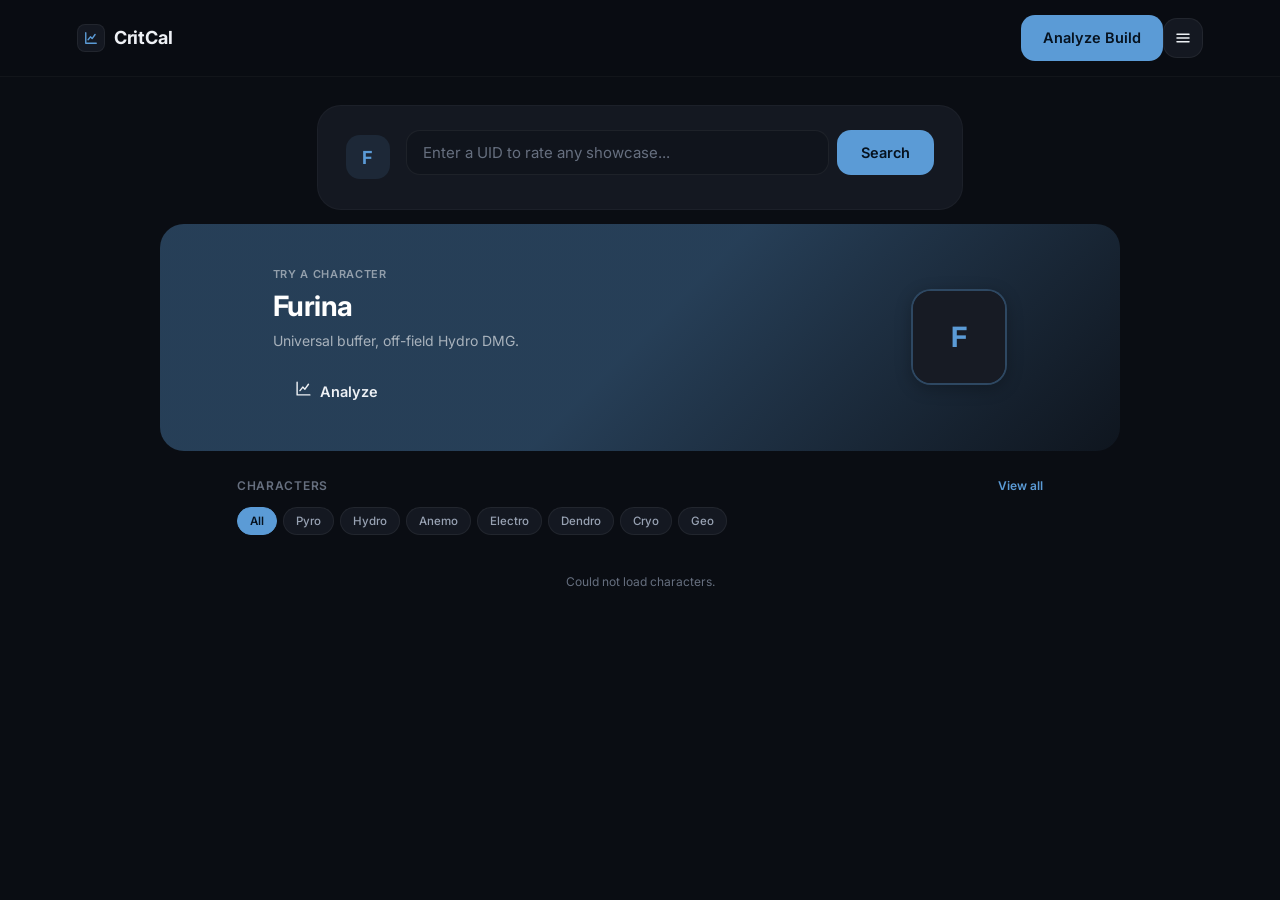
==== index.html @ 6d3a10fc "Fix portrait: direct img tag instead of portraitInnerHtml" ====
<!DOCTYPE html>
<html lang="en">

<head>

    <meta charset="UTF-8">
    <meta name="viewport" content="width=device-width, initial-scale=1.0">

    <title>CritCal — Genshin Impact Build Analysis</title>
    <meta name="description" content="Rate any Genshin Impact character build by UID or manual entry. Open-source and community-built.">
    <link rel="canonical" href="https://critcal.vercel.app/">

    <meta property="og:type" content="website">
    <meta property="og:url" content="https://critcal.vercel.app/">
    <meta property="og:title" content="CritCal — Genshin Impact Build Analysis">
    <meta property="og:description" content="Rate any Genshin Impact build by UID or manual entry.">
    <meta property="og:image" content="https://critcal.vercel.app/assets/social/og-image.png">
    <meta property="og:site_name" content="CritCal">

    <meta name="twitter:card" content="summary_large_image">
    <link rel="icon" type="image/png" href="assets/icons/favicon-32.png">
    <meta name="theme-color" content="#0A0D13">
    <link rel="manifest" href="manifest.json">

    <link rel="preconnect" href="https://fonts.googleapis.com">
    <link rel="preconnect" href="https://fonts.gstatic.com" crossorigin>
    <link href="https://fonts.googleapis.com/css2?family=Inter:wght@300;400;500;600;700;800&display=swap" rel="stylesheet">

    <link rel="stylesheet" href="style.css">

</head>

<body>

<a class="skip-link" href="#main-content">Skip to content</a>

<header class="navbar">
    <a class="logo" href="index.html">
        <span class="logo-mark">
            <svg width="14" height="14" viewBox="0 0 24 24" fill="none" stroke="currentColor" stroke-width="2.4" stroke-linecap="round" stroke-linejoin="round"><path d="M3 3v18h18"/><path d="M7 15l4-5 3 3 5-7"/></svg>
        </span>
        CritCal
    </a>

    <nav class="desktop-nav" aria-label="Primary">
        <a href="index.html" class="active" aria-current="page">Home</a>
        <a href="characters.html">Characters</a>
        <a href="uid-search.html">UID Search</a>
        <a href="analyze.html">Analyze</a>
        <a href="about.html">About</a>
    </nav>

    <a class="btn btn-primary nav-cta" href="analyze.html">Analyze Build</a>

    <button class="menu-button" aria-label="Open menu" aria-expanded="false" aria-controls="mobile-nav">
        <svg class="menu-icon-open" viewBox="0 0 24 24" fill="none" stroke="currentColor" stroke-width="2" stroke-linecap="round"><path d="M4 7h16M4 12h16M4 17h16"/></svg>
        <svg class="menu-icon-close" viewBox="0 0 24 24" fill="none" stroke="currentColor" stroke-width="2" stroke-linecap="round"><path d="M6 6l12 12M18 6L6 18"/></svg>
    </button>
</header>

<nav class="mobile-nav" id="mobile-nav" aria-label="Mobile">
    <a href="index.html" class="active" aria-current="page">Home</a>
    <a href="characters.html">Characters</a>
    <a href="uid-search.html">UID Search</a>
    <a href="analyze.html">Analyze</a>
    <a href="about.html">About</a>
</nav>

<main id="main-content">

    <!-- ════════════════════════════════════════════ -->
    <!-- UID SEARCH                                    -->
    <!-- ════════════════════════════════════════════ -->

    <section class="hp-hero fade-up">
        <div class="hp-hero-inner">
            <div class="hp-search-icon" id="hp-search-icon">
                <svg viewBox="0 0 24 24" fill="none" stroke="currentColor" stroke-width="2" stroke-linecap="round" stroke-linejoin="round" width="18" height="18"><circle cx="11" cy="11" r="8"/><path d="M21 21l-4.35-4.35"/></svg>
            </div>
            <div class="hp-search-main">
                <div class="hp-search-row">
                    <input type="text" id="uid-input-home" placeholder="Enter a UID to rate any showcase..." inputmode="numeric" pattern="[0-9]*" autocomplete="off" aria-label="Player UID">
                    <button class="btn btn-primary" id="uid-search-home-btn">Search</button>
                </div>
                <div id="uid-history-home" class="hp-history"></div>
            </div>
        </div>
    </section>

    <!-- ════════════════════════════════════════════ -->
    <!-- RANDOM CHARACTER SHOWCASE                    -->
    <!-- ════════════════════════════════════════════ -->

    <section class="hp-showcase fade-up fade-up-1" id="hp-showcase">
        <div class="hp-showcase-bg" id="hp-showcase-bg"></div>
        <div class="hp-showcase-overlay"></div>
        <div class="hp-showcase-content">
            <div class="hp-showcase-info">
                <span class="eyebrow hp-showcase-label">Try a character</span>
                <h2 id="hp-char-name">Loading...</h2>
                <p class="hp-char-desc" id="hp-char-desc"></p>
                <a class="btn" id="hp-char-link" href="#">
                    <span class="btn-char-icon" id="hp-char-btn-icon">
                        <svg viewBox="0 0 24 24" fill="none" stroke="currentColor" stroke-width="2" stroke-linecap="round" stroke-linejoin="round" width="15" height="15"><path d="M3 3v18h18"/><path d="M7 15l4-5 3 3 5-7"/></svg>
                    </span>
                    Analyze
                </a>
            </div>
            <div class="hp-showcase-portrait" id="hp-char-portrait"></div>
        </div>
    </section>

    <!-- ════════════════════════════════════════════ -->
    <!-- QUICK ACTIONS with character portraits       -->
    <!-- ════════════════════════════════════════════ -->

    <div class="hp-actions fade-up fade-up-2" id="hp-actions"></div>

    <!-- ════════════════════════════════════════════ -->
    <!-- CHARACTER MINI GRID                          -->
    <!-- ════════════════════════════════════════════ -->

    <section class="hp-chars fade-up fade-up-3" aria-labelledby="hp-chars-heading">
        <div class="home-char-header">
            <h2 class="eyebrow" id="hp-chars-heading">Characters</h2>
            <a href="characters.html" class="home-char-view-all">View all</a>
        </div>
        <div class="home-char-pills" id="home-char-pills" role="group" aria-label="Filter by element">
            <button type="button" class="element-pill is-active" data-el="" aria-pressed="true">All</button>
            <button type="button" class="element-pill" data-el="pyro" style="--el-color:#E0785C" aria-pressed="false">Pyro</button>
            <button type="button" class="element-pill" data-el="hydro" style="--el-color:#5B9BD6" aria-pressed="false">Hydro</button>
            <button type="button" class="element-pill" data-el="anemo" style="--el-color:#6BC7AE" aria-pressed="false">Anemo</button>
            <button type="button" class="element-pill" data-el="electro" style="--el-color:#B18FE0" aria-pressed="false">Electro</button>
            <button type="button" class="element-pill" data-el="dendro" style="--el-color:#97BE58" aria-pressed="false">Dendro</button>
            <button type="button" class="element-pill" data-el="cryo" style="--el-color:#83C6DE" aria-pressed="false">Cryo</button>
            <button type="button" class="element-pill" data-el="geo" style="--el-color:#D6B96C" aria-pressed="false">Geo</button>
        </div>
        <div id="home-char-grid" class="home-char-grid"></div>
    </section>

</main>

<script src="script.js"></script>
<script src="icons.js"></script>
<script src="portraits.js"></script>
<script>
    var _allCharsData = [];

    // ── UID Search ──
    (function () {
        var input = document.getElementById("uid-input-home");
        var btn = document.getElementById("uid-search-home-btn");
        function go() {
            var uid = (input.value || "").trim();
            if (!uid) { input.focus(); return; }
            window.location.href = "uid-search.html?uid=" + encodeURIComponent(uid);
        }
        if (btn) btn.addEventListener("click", go);
        if (input) input.addEventListener("keydown", function (e) { if (e.key === "Enter") go(); });
    })();

    // ── UID History ──
    (function () {
        var el = document.getElementById("uid-history-home");
        if (!el) return;
        try {
            var h = JSON.parse(localStorage.getItem("critcal_uid_history")) || [];
            if (h.length > 0) {
                el.innerHTML = '<span class="hp-history-label">Recent:</span>' + h.map(function (u) {
                    return '<span class="hp-history-pill" onclick="window.location.href=\'uid-search.html?uid=' + encodeURIComponent(u) + '\'">' + u + '</span>';
                }).join("");
            }
        } catch (_) {}
    })();

    // ── Fetch character data and build everything ──
    // ── UID Search icon — show Furina ──
    (function () {
        // Quick inline: show a small circle with the initial
        var si = document.getElementById("hp-search-icon");
        si.innerHTML = '<span class="hp-search-char">F</span>';
        si.style.setProperty("--el-color", "#5B9BD6");
    })();

    // Fallback character if API fetch fails
    function showFallbackChar() {
        document.getElementById("hp-char-name").textContent = "Furina";
        document.getElementById("hp-char-desc").textContent = "Universal buffer, off-field Hydro DMG.";
        document.getElementById("hp-char-link").href = "analyze.html?character=Furina";
        // Simple initial-letter fallback (no image needed)
        document.getElementById("hp-char-portrait").innerHTML = '<span style="display:flex;align-items:center;justify-content:center;width:100%;height:100%;font-size:28px;font-weight:700;color:#5B9BD6;background:var(--card);">F</span>';
    }

    cachedFetch(API_BASE + "/characters", "characters").then(function (data) {
        if (!data || !data.characters) { showFallbackChar(); return; }
        var chars = data.characters;
        _allCharsData = chars;

        // ── Search icon: try loading Furina portrait ──
        (function () {
            var furina = chars.find(function (c) { return c.name === "Furina"; });
            if (furina && furina.portrait) {
                var si = document.getElementById("hp-search-icon");
                si.innerHTML = portraitInnerHtml(furina);
                si.className = "hp-search-avatar";
            }
        })();

        // ── Random Character Showcase ──
        (function () {
            var picks = chars.filter(function (c) { return c.portrait && c.splash; });
            if (picks.length === 0) { showFallbackChar(); return; }
            var pick = picks[Math.floor(Math.random() * picks.length)];

            document.getElementById("hp-char-name").textContent = pick.name;
            // Use character theme color if available, fall back to element color
            var ec = (pick.theme && pick.theme.primary) || (function(e) {
                return { pyro:"#E0785C", hydro:"#5B9BD6", anemo:"#6BC7AE", electro:"#B18FE0", dendro:"#97BE58", cryo:"#83C6DE", geo:"#D6B96C" }[(pick.element||"").toLowerCase()] || "#5B9BD6";
            })();

            var descs = {
                pyro: "Pyro DPS or support. Strong reaction-based damage dealer.",
                hydro: "Hydro support or DPS. Enables reactions and heals.",
                anemo: "Anemo crowd control. Swirls elements and buffs the team.",
                electro: "Electro DPS or battery. Energy generation and reactions.",
                dendro: "Dendro enabler. Bloom, Quicken, and reaction damage.",
                cryo: "Cryo DPS or support. Freeze and melt enabler.",
                geo: "Geo construct DPS. DEF-scaling shields and damage.",
            };
            document.getElementById("hp-char-desc").textContent = descs[elem] || "See their best builds and rate your own.";
            var link = document.getElementById("hp-char-link");
            link.href = "analyze.html?character=" + encodeURIComponent(pick.name);
            // Element-colored button
            link.style.background = ec;
            link.style.color = "#06121F";
            link.style.border = "none";
            link.style.display = "inline-flex";
            link.style.alignItems = "center";
            link.style.gap = "8px";
            // Keep the original analyze icon, no portrait overlay
            var btnIcon = document.getElementById("hp-char-btn-icon");
            if (btnIcon) {
                btnIcon.style.display = "inline-flex";
                btnIcon.style.alignItems = "center";
                btnIcon.style.justifyContent = "center";
                // Remove any child overlays
                var children = btnIcon.children;
                for (var ci = children.length - 1; ci >= 0; ci--) {
                    if (children[ci].tagName !== "svg") btnIcon.removeChild(children[ci]);
                }
            }

            var showcase = document.getElementById("hp-showcase");
            showcase.style.setProperty("--el-color", ec);

            var port = document.getElementById("hp-char-portrait");
            // Direct image — no portraitInnerHtml wrapper
            port.innerHTML = '<img src="' + (pick.portrait || '') + '" alt="' + escapeHtml(pick.name) + '" style="width:100%;height:100%;object-fit:cover;display:block;">';

            var bg = document.getElementById("hp-showcase-bg");
            bg.style.backgroundImage = "url(" + pick.splash + ")";
        })();

        // ── Quick Actions with randomized CritCal-styled portraits ──
        (function () {
            var container = document.getElementById("hp-actions");
            if (!container) return;

            function pickChar(names) {
                // Pick a RANDOM name from the list, then find it
                var idx = Math.floor(Math.random() * names.length);
                var m = chars.find(function (c) { return c.name === names[idx]; });
                if (m) return m;
                // Fallback: try another random name
                for (var i = 0; i < 5; i++) {
                    var n = names[Math.floor(Math.random() * names.length)];
                    var f = chars.find(function (c) { return c.name === n; });
                    if (f) return f;
                }
                return chars[Math.floor(Math.random() * chars.length)];
            }

            var pool = {
                dps: ["Hu Tao", "Ayaka", "Xiao", "Ganyu", "Keqing", "Alhaitham", "Wanderer", "Diluc", "Itto", "Eula", "Cyno", "Lyney"],
                archon: ["Venti", "Zhongli", "Nahida", "Kazuha", "Raiden Shogun", "Furina", "Navia", "Mavuika", "Xilonen"],
                support: ["Bennett", "Xiangling", "Xingqiu", "Fischl", "Sucrose", "Kuki Shinobu", "Diona", "Layla", "Faruzan", "Gorou", "Sara"]
            };

            var manualChar = pickChar(pool.dps);
            var browseChar = pickChar(pool.archon);
            var statsChar = pickChar(pool.support);

            function critcalAvatar(character) {
                var color = elementColor(character.element);
                var avatarHtml = portraitInnerHtml(character);
                return '<span class="crit-avatar" style="--el-color:' + color + '">' + avatarHtml + '</span>';
            }

            container.innerHTML = [
                '<a class="hp-action" href="analyze.html">',
                    critcalAvatar(manualChar),
                    '<span><strong>Manual Analyze</strong><span>Enter your own stats for a rating</span></span>',
                '</a>',
                '<a class="hp-action" href="characters.html">',
                    critcalAvatar(browseChar),
                    '<span><strong>Characters (<span id="char-count-home">' + (data.count || "120+") + '</span>)</strong><span>Browse all builds</span></span>',
                '</a>',
                '<a class="hp-action" href="uid-search.html">',
                    critcalAvatar(statsChar),
                    '<span><strong>UID Search</strong><span>Look up any showcase by UID</span></span>',
                '</a>',
            ].join("");
        })();
    });

    // ── Character Grid ──
    (function () {
        var grid = document.getElementById("home-char-grid");
        var pills = document.querySelectorAll("#home-char-pills .element-pill");
        if (!grid) return;
        var allChars = [], activeEl = "";

        function render() {
            var f = activeEl ? allChars.filter(function (c) { return c.element === activeEl; }) : allChars;
            if (!f.length) { grid.innerHTML = '<div class="home-char-loading">No characters match.</div>'; return; }
            grid.innerHTML = f.slice(0, 24).map(function (c) {
                var color = (c.theme && c.theme.primary) || (function(e) { return { pyro:"#E0785C", hydro:"#5B9BD6", anemo:"#6BC7AE", electro:"#B18FE0", dendro:"#97BE58", cryo:"#83C6DE", geo:"#D6B96C" }[e] || "#5B9BD6"; })(c.element);
                return '<a class="home-char-tile" href="analyze.html?character=' + encodeURIComponent(c.name) + '" style="--el-color:' + color + '">' +
                    '<span class="home-char-tile-avatar" style="--el-color:' + color + '">' + portraitInnerHtml(c) + '</span>' +
                    '<span class="home-char-tile-name">' + escapeHtml(c.name) + '</span></a>';
            }).join("");
        }

        pills.forEach(function (p) {
            p.addEventListener("click", function () {
                pills.forEach(function (x) { x.classList.remove("is-active"); x.setAttribute("aria-pressed", "false"); });
                this.classList.remove("is-active");
                this.classList.add("is-active");
                this.setAttribute("aria-pressed", "true");
                activeEl = this.getAttribute("data-el") || "";
                render();
            });
        });

        cachedFetch(API_BASE + "/characters", "characters").then(function (data) {
            if (data && data.characters) { allChars = data.characters; render(); }
            else { grid.innerHTML = '<div class="home-char-loading">Could not load characters.</div>'; }
        });
    })();
</script>

</body>
</html>
---- style.css ----
/* ==========================================================
   CRITCAL DESIGN SYSTEM v2
   Calm, trustworthy, community-tool feel. Deep navy/charcoal,
   muted Fontaine blue as an accent (not a dominant color), soft
   gold highlights. Backdrop-filter is used in exactly one place
   (the sticky navbar) -- everywhere else uses solid surfaces,
   since blur is one of the most expensive things a mobile GPU can
   be asked to repaint on every scroll frame.
   ========================================================== */

:root {

    /* ---- Backgrounds (navy leaning slightly charcoal, not pure blue-black) ---- */
    --void: #05070B;
    --bg: #0A0D13;
    --bg-elevated: #10141C;
    --surface: #141821;
    --surface-hover: #191E28;
    --card: #171B24;
    --card-hover: #1D222C;

    /* ---- Borders (neutral, not blue-tinted -- calmer) ---- */
    --border: rgba(255, 255, 255, 0.06);
    --border-soft: rgba(255, 255, 255, 0.035);
    --border-hover: rgba(255, 255, 255, 0.14);

    /* ---- Brand (desaturated -- accent, not dominant) ---- */
    --primary: #5B9BD6;
    --primary-hover: #74ACE0;
    --primary-dim: rgba(91, 155, 214, 0.12);
    --primary-text-on: #06121F;

    --gold: #D6B96C;
    --gold-dim: rgba(214, 185, 108, 0.10);

    /* ---- Text ---- */
    --text: #EEF1F5;
    --text-dim: #98A2B3;
    --text-faint: #666F7F;

    /* ---- Elements (desaturated to match calmer palette) ---- */
    --el-pyro: #E0785C;
    --el-hydro: #5B9BD6;
    --el-anemo: #6BC7AE;
    --el-electro: #B18FE0;
    --el-dendro: #97BE58;
    --el-cryo: #83C6DE;
    --el-geo: #D6B96C;

    /* ---- Feedback ---- */
    --success: #6BC7AE;
    --danger: #E0899B;

    /* ---- Radii ---- */
    --r-sm: 8px;
    --r-md: 14px;
    --r-lg: 18px;
    --r-xl: 24px;
    --r-full: 999px;

    /* ---- Shadows (soft, single-layer, small blur radius) ---- */
    --shadow-sm: 0 2px 10px rgba(0, 0, 0, 0.22);
    --shadow-md: 0 8px 22px rgba(0, 0, 0, 0.26);
    --shadow-lg: 0 16px 38px rgba(0, 0, 0, 0.32);

    /* ---- Motion ---- */
    --ease: cubic-bezier(.25, .8, .35, 1);
    --fast: .15s;
    --med: .25s;
}

/* ========================================================== */
/* RESET */
/* ========================================================== */

* {
    margin: 0;
    padding: 0;
    box-sizing: border-box;
}

html {
    scroll-behavior: smooth;
}

body {
    background: var(--bg);
    color: var(--text);
    font-family: "Inter", -apple-system, BlinkMacSystemFont, sans-serif;
    line-height: 1.5;
    -webkit-font-smoothing: antialiased;
}

a { color: inherit; }
button, input, select { font-family: inherit; }
ul { list-style: none; }
img { max-width: 100%; display: block; }

::-webkit-scrollbar { width: 10px; }
::-webkit-scrollbar-track { background: var(--void); }
::-webkit-scrollbar-thumb { background: #1E232D; border-radius: var(--r-full); }
::-webkit-scrollbar-thumb:hover { background: #2A303C; }

@media (prefers-reduced-motion: reduce) {
    *, *::before, *::after {
        animation-duration: 0.01ms !important;
        animation-iteration-count: 1 !important;
        transition-duration: 0.01ms !important;
        scroll-behavior: auto !important;
    }
}

/* ---- Accessibility: visible focus ring everywhere, keyboard only ---- */

:focus { outline: none; }

:focus-visible {
    outline: 2px solid var(--primary);
    outline-offset: 2px;
    border-radius: 4px;
}

.skip-link {
    position: absolute;
    top: -100px;
    left: 12px;
    background: var(--primary);
    color: var(--primary-text-on);
    padding: 10px 18px;
    border-radius: var(--r-sm);
    font-weight: 700;
    font-size: 14px;
    z-index: 999;
    transition: top var(--fast) var(--ease);
}

.skip-link:focus {
    top: 12px;
}

/* ========================================================== */
/* TYPOGRAPHY */
/* ========================================================== */

h1, h2, h3, h4 {
    font-weight: 700;
    letter-spacing: -0.015em;
    line-height: 1.2;
}

.eyebrow {
    display: inline-flex;
    align-items: center;
    gap: 6px;
    font-size: 12px;
    font-weight: 600;
    letter-spacing: .06em;
    text-transform: uppercase;
    color: var(--text-faint);
}

.text-dim { color: var(--text-dim); }
.text-faint { color: var(--text-faint); }

/* ========================================================== */
/* LAYOUT */
/* ========================================================== */

.container {
    max-width: 1180px;
    margin: 0 auto;
    padding: 0 6%;
}

/* ========================================================== */
/* NAVBAR ---- the one place backdrop-filter is used ---- */
/* ========================================================== */

.navbar {
    position: sticky;
    top: 0;
    z-index: 200;
    display: flex;
    justify-content: space-between;
    align-items: center;
    padding: 15px 6%;
    background: rgba(10, 13, 19, 0.82);
    backdrop-filter: blur(10px);
    -webkit-backdrop-filter: blur(10px);
    border-bottom: 1px solid var(--border-soft);
}

.logo {
    display: flex;
    align-items: center;
    gap: 9px;
    font-size: 18px;
    font-weight: 700;
    letter-spacing: -0.01em;
    color: var(--text);
    text-decoration: none;
}

.logo-mark {
    width: 28px;
    height: 28px;
    border-radius: 8px;
    background: var(--surface);
    border: 1px solid var(--border);
    display: flex;
    align-items: center;
    justify-content: center;
    color: var(--primary);
    flex-shrink: 0;
}

.desktop-nav {
    display: none;
    align-items: center;
    gap: 2px;
}

.desktop-nav a {
    position: relative;
    padding: 8px 15px;
    border-radius: var(--r-full);
    color: var(--text-dim);
    text-decoration: none;
    font-size: 14px;
    font-weight: 500;
    transition: color var(--fast) var(--ease), background var(--fast) var(--ease);
}

.desktop-nav a:hover {
    color: var(--text);
    background: rgba(255, 255, 255, 0.04);
}

.desktop-nav a.active {
    color: var(--primary);
    background: var(--primary-dim);
    font-weight: 600;
}

.nav-cta {
    display: none;
    margin-left: auto;
}

@media (min-width: 760px) {
    .nav-cta { display: inline-flex; }
    .menu-button { display: none; }
}

.menu-button {
    width: 40px;
    height: 40px;
    display: flex;
    align-items: center;
    justify-content: center;
    background: var(--surface);
    border: 1px solid var(--border);
    border-radius: var(--r-md);
    color: var(--text);
    cursor: pointer;
    transition: background var(--fast) var(--ease);
}

.menu-button:active { background: var(--card); }

.menu-button svg { width: 18px; height: 18px; }

.menu-button.is-open .menu-icon-open { display: none; }
.menu-icon-close { display: none; }
.menu-button.is-open .menu-icon-close { display: block; }

/* ---- Mobile nav drawer ----
   Deliberately NOT using backdrop-filter here: this element is
   full-viewport width/height and animates in on a transform every
   time it opens -- blurring something that large, that often, is one
   of the more expensive things you can ask a mid-range Android GPU
   to do. A solid, high-opacity background gets the same visual
   effect for a fraction of the cost. */

.mobile-nav {
    position: fixed;
    inset: 0;
    top: 66px;
    z-index: 150;
    background: var(--bg);
    border-top: 1px solid var(--border-soft);
    display: flex;
    flex-direction: column;
    padding: 8px 6% 24px;
    gap: 2px;
    transform: translateY(-8px);
    opacity: 0;
    pointer-events: none;
    transition: opacity var(--med) var(--ease), transform var(--med) var(--ease);
}

.mobile-nav.is-open {
    opacity: 1;
    transform: translateY(0);
    pointer-events: auto;
}

.mobile-nav a {
    padding: 15px 16px 15px 18px;
    border-radius: var(--r-md);
    color: var(--text-dim);
    text-decoration: none;
    font-size: 16px;
    font-weight: 500;
    border-left: 3px solid transparent;
    transition: background var(--fast) var(--ease), color var(--fast) var(--ease), border-color var(--fast) var(--ease);
}

.mobile-nav a:active,
.mobile-nav a.active {
    background: var(--surface);
    color: var(--primary);
    font-weight: 600;
    border-left-color: var(--primary);
}

/* ========================================================== */
/* BUTTONS */
/* ========================================================== */

.btn {
    display: inline-flex;
    align-items: center;
    justify-content: center;
    gap: 8px;
    padding: 12px 22px;
    border-radius: var(--r-md);
    border: none;
    font-size: 14.5px;
    font-weight: 600;
    font-family: inherit;
    text-decoration: none;
    cursor: pointer;
    transition: transform var(--fast) var(--ease), background var(--fast) var(--ease), border-color var(--fast) var(--ease), opacity var(--fast) var(--ease);
    white-space: nowrap;
}

.btn svg { width: 17px; height: 17px; flex-shrink: 0; }

.btn-primary {
    background: var(--primary);
    color: var(--primary-text-on);
}

.btn-primary:hover {
    background: var(--primary-hover);
}

.btn-primary:active { transform: scale(.98); }

.btn-primary:disabled {
    opacity: .55;
    cursor: default;
    transform: none;
}

.btn-ghost {
    background: var(--surface);
    color: var(--text);
    border: 1px solid var(--border);
}

.btn-ghost:hover {
    background: var(--card);
    border-color: var(--border-hover);
}

.btn-block { width: 100%; }

/* ========================================================== */
/* CARDS ---- flat, solid surfaces, no blur ---- */
/* ========================================================== */

.surface-card {
    background: var(--surface);
    border: 1px solid var(--border-soft);
    border-radius: var(--r-lg);
}

/* ========================================================== */
/* BADGES / CHIPS */
/* ========================================================== */

.element-badge {
    display: inline-flex;
    align-items: center;
    gap: 5px;
    padding: 4px 10px 4px 6px;
    border-radius: var(--r-full);
    font-size: 11px;
    font-weight: 600;
    text-transform: uppercase;
    letter-spacing: .03em;
    background: color-mix(in srgb, var(--el-color, var(--primary)) 14%, transparent);
    color: var(--el-color, var(--primary));
}

.element-badge svg { width: 12px; height: 12px; }

.rarity-stars {
    display: inline-flex;
    gap: 2px;
}

.rarity-stars svg { width: 12px; height: 12px; }
.rarity-stars.r5 svg { fill: var(--gold); }
.rarity-stars.r4 svg { fill: #B79EDB; }

.weapon-type-icon {
    width: 14px;
    height: 14px;
    color: var(--text-faint);
}

/* ========================================================== */
/* ANIMATION ---- kept minimal: fade, slide, hover elevation ---- */
/* ========================================================== */

@keyframes fadeUp {
    from { opacity: 0; transform: translateY(16px); }
    to { opacity: 1; transform: translateY(0); }
}

@keyframes fadeIn {
    from { opacity: 0; }
    to { opacity: 1; }
}

@keyframes spin {
    to { transform: rotate(360deg); }
}

@keyframes softPulse {
    0%, 100% { opacity: 1; }
    50% { opacity: .45; }
}

.fade-up {
    animation: fadeUp .5s var(--ease) both;
}

.fade-up-1 { animation-delay: .04s; }
.fade-up-2 { animation-delay: .08s; }
.fade-up-3 { animation-delay: .12s; }

/* ========================================================== */
/* FOOTER */
/* ========================================================== */

footer {
    padding: 44px 6% 56px;
    text-align: center;
    color: var(--text-faint);
    font-size: 13px;
    border-top: 1px solid var(--border-soft);
    margin-top: 36px;
}

footer .footer-links {
    display: flex;
    justify-content: center;
    gap: 18px;
    margin-top: 12px;
}

footer a {
    color: var(--text-dim);
    text-decoration: none;
    transition: color var(--fast) var(--ease);
}

footer a:hover { color: var(--primary); }

.footer-note {
    margin-top: 14px;
    font-size: 11.5px;
    color: var(--text-faint);
    opacity: .8;
}

/* ========================================================== */
/* HOMEPAGE — UID SEARCH                                      */
/* ========================================================== */

.hp-hero {
    max-width: 800px;
    margin: 0 auto;
    padding: 28px 6% 0;
}

.hp-hero-inner {
    display: flex;
    align-items: center;
    gap: 16px;
    background: var(--surface);
    border: 1px solid var(--border-soft);
    border-radius: var(--r-xl);
    padding: 24px 28px;
    transition: border-color var(--med) var(--ease), box-shadow var(--med) var(--ease);
}

.hp-hero-inner:focus-within {
    border-color: var(--primary);
    box-shadow: 0 0 0 1px var(--primary-dim), var(--shadow-md);
}

.hp-search-icon {
    flex-shrink: 0;
    width: 44px;
    height: 44px;
    border-radius: var(--r-md);
    background: var(--primary-dim);
    color: var(--primary);
    display: flex;
    align-items: center;
    justify-content: center;
    transition: background var(--fast) var(--ease);
    overflow: hidden;
}

.hp-search-icon svg { width: 20px; height: 20px; }

.hp-search-char {
    font-size: 18px;
    font-weight: 700;
    color: var(--el-color, var(--primary));
}

.hp-hero-inner:focus-within .hp-search-icon {
    background: var(--primary);
    color: var(--primary-text-on);
}

.hp-search-avatar {
    flex-shrink: 0;
    width: 44px;
    height: 44px;
    border-radius: var(--r-md);
    overflow: hidden;
    border: 1px solid color-mix(in srgb, var(--el-color, var(--primary)) 30%, transparent);
}

.hp-search-avatar img {
    width: 100%;
    height: 100%;
    object-fit: cover;
}

.hp-search-main {
    flex: 1;
    min-width: 0;
}

.hp-search-row {
    display: flex;
    gap: 8px;
}

.hp-search-row input {
    flex: 1;
    min-width: 0;
    background: var(--bg-elevated);
    border: 1.5px solid var(--border);
    border-radius: var(--r-md);
    padding: 12px 16px;
    color: var(--text);
    font-size: 15px;
    font-family: inherit;
    outline: none;
    transition: border-color var(--fast) var(--ease);
}

.hp-search-row input:focus {
    border-color: var(--primary);
}

.hp-search-row input::placeholder {
    color: var(--text-faint);
}

.hp-search-row .btn {
    padding: 12px 24px;
    flex-shrink: 0;
    border-radius: var(--r-md);
}

.hp-history {
    display: flex;
    flex-wrap: wrap;
    align-items: center;
    gap: 5px;
    margin-top: 10px;
    min-height: 0;
}

.hp-history-pill {
    display: inline-flex;
    padding: 5px 11px;
    border-radius: var(--r-full);
    background: var(--bg-elevated);
    border: 1px solid var(--border-soft);
    font-size: 11px;
    color: var(--text-dim);
    cursor: pointer;
    transition: border-color var(--fast) var(--ease), color var(--fast) var(--ease), background var(--fast) var(--ease);
    text-decoration: none;
}

.hp-history-pill:hover {
    border-color: var(--primary);
    color: var(--text);
    background: var(--primary-dim);
}

.hp-history-label {
    font-size: 10px;
    color: var(--text-faint);
    font-weight: 600;
    text-transform: uppercase;
    letter-spacing: .05em;
}

/* ========================================================== */
/* HOMEPAGE — CHARACTER SHOWCASE                              */
/* ========================================================== */

.hp-showcase {
    position: relative;
    max-width: 960px;
    margin: 14px auto 0;
    padding: 0 6%;
    border-radius: var(--r-xl);
    overflow: hidden;
    min-height: 220px;
    transition: box-shadow var(--med) var(--ease);
}

.hp-showcase:hover {
    box-shadow: var(--shadow-lg);
}

.hp-showcase-bg {
    position: absolute;
    inset: 0;
    background-size: cover;
    background-position: center 20%;
    z-index: 0;
    transition: transform 0.4s var(--ease);
}

.hp-showcase:hover .hp-showcase-bg {
    transform: scale(1.03);
}

.hp-showcase-overlay {
    position: absolute;
    inset: 0;
    background: linear-gradient(135deg, color-mix(in srgb, var(--el-color, #5B9BD6) 35%, var(--bg)) 50%, color-mix(in srgb, var(--el-color, #5B9BD6) 6%, var(--bg)) 100%);
    z-index: 1;
}

.hp-showcase-content {
    position: relative;
    z-index: 2;
    display: flex;
    align-items: center;
    justify-content: space-between;
    padding: 36px 36px;
    gap: 24px;
}

.hp-showcase-info {
    flex: 1;
    min-width: 0;
}

.hp-showcase-label {
    display: inline-block;
    margin-bottom: 8px;
    color: rgba(255,255,255,0.5);
    font-size: 11px;
}

.hp-showcase-info h2 {
    font-size: 28px;
    font-weight: 700;
    margin-bottom: 6px;
    color: #FFF;
    letter-spacing: -0.02em;
}

.hp-char-desc {
    color: rgba(255,255,255,0.6);
    font-size: 14px;
    line-height: 1.6;
    margin-bottom: 16px;
    max-width: 400px;
}

.hp-showcase-portrait {
    flex-shrink: 0;
    width: 96px;
    height: 96px;
    border-radius: 20px;
    overflow: hidden;
    border: 2px solid color-mix(in srgb, var(--el-color, #5B9BD6) 35%, transparent);
    background: var(--card);
    box-shadow: 0 4px 16px rgba(0,0,0,0.25);
    transition: transform var(--med) var(--ease), box-shadow var(--med) var(--ease);
    display: flex;
    align-items: center;
    justify-content: center;
}

.hp-showcase-portrait img {
    width: 100%;
    height: 100%;
    object-fit: cover;
    display: block;
}

.hp-showcase:hover .hp-showcase-portrait {
    transform: scale(1.05);
    box-shadow: 0 6px 24px rgba(0,0,0,0.35);
}

.hp-showcase-portrait img {
    width: 100%;
    height: 100%;
    object-fit: cover;
}

/* ========================================================== */
/* HOMEPAGE — QUICK ACTIONS                                   */
/* ========================================================== */

.hp-actions {
    max-width: 960px;
    margin: 12px auto 0;
    padding: 0 6%;
    display: grid;
    grid-template-columns: repeat(3, 1fr);
    gap: 10px;
}

.hp-action {
    display: flex;
    align-items: center;
    gap: 12px;
    padding: 16px;
    border-radius: var(--r-lg);
    background: var(--surface);
    border: 1px solid var(--border-soft);
    text-decoration: none;
    color: var(--text);
    transition: border-color var(--med) var(--ease), transform var(--med) var(--ease), box-shadow var(--med) var(--ease);
}

.hp-action:hover {
    border-color: var(--border-hover);
    transform: translateY(-3px);
    box-shadow: var(--shadow-md);
}

.hp-action:active {
    transform: translateY(-1px);
}

.crit-avatar {
    flex-shrink: 0;
    width: 40px;
    height: 40px;
    border-radius: 12px;
    overflow: hidden;
    border: 1.5px solid color-mix(in srgb, var(--el-color, var(--primary)) 30%, transparent);
    display: flex;
    align-items: center;
    justify-content: center;
    transition: transform var(--fast) var(--ease), border-color var(--fast) var(--ease);
}

.hp-action:hover .crit-avatar {
    transform: scale(1.08);
    border-color: var(--el-color, var(--primary));
}

.crit-avatar img {
    width: 100%;
    height: 100%;
    object-fit: cover;
}

.hp-action strong {
    display: block;
    font-size: 14px;
    font-weight: 600;
    margin-bottom: 2px;
}

.hp-action span {
    font-size: 11.5px;
    color: var(--text-dim);
}

@media (max-width: 640px) {
    .hp-hero { padding-top: 16px; }
    .hp-hero-inner { flex-direction: column; gap: 12px; padding: 18px; }
    .hp-search-icon { width: 36px; height: 36px; }
    .hp-search-icon svg { width: 16px; height: 16px; }
    .hp-search-row { flex-direction: column; gap: 6px; }
    .hp-search-row input { font-size: 16px; }
    .hp-search-row .btn { width: 100%; padding: 11px 20px; }
    .hp-history { margin-top: 8px; }

    .hp-showcase { min-height: 180px; margin-left: 6%; margin-right: 6%; }
    .hp-showcase-content { padding: 22px 20px; flex-direction: column-reverse; text-align: center; }
    .hp-showcase-info h2 { font-size: 22px; }
    .hp-char-desc { max-width: 100%; font-size: 13px; }
    .hp-showcase-portrait { width: 68px; height: 68px; border-radius: 14px; }

    .hp-actions { grid-template-columns: 1fr; gap: 6px; }
    .hp-action { padding: 10px; gap: 10px; }
    .crit-avatar { width: 32px; height: 32px; }
    .hp-action strong { font-size: 13px; }
    .hp-action span { font-size: 11px; }
}

@media (max-width: 480px) {
    .hp-hero-inner { padding: 14px; }
    .hp-showcase { margin-top: 8px; min-height: 160px; }
    .hp-showcase-content { padding: 18px 14px; }
    .hp-actions { margin-top: 8px; }
}

/* ========================================================== */
/* HOMEPAGE CHARACTER MINI-GRID                               */
/* ========================================================== */

.hp-chars {
    max-width: 960px;
    margin: 14px auto 0;
    padding: 0 6%;
}



.home-char-section {
    max-width: 960px;
    margin: 28px auto 0;
    padding: 0 6%;
}

.home-char-header {
    display: flex;
    align-items: center;
    justify-content: space-between;
    margin-bottom: 12px;
}

.home-char-view-all {
    font-size: 12px;
    font-weight: 600;
    color: var(--primary);
    text-decoration: none;
}

.home-char-pills {
    display: flex;
    gap: 6px;
    overflow-x: auto;
    padding-bottom: 4px;
    scrollbar-width: none;
    margin-bottom: 14px;
}

.home-char-pills::-webkit-scrollbar { display: none; }

.home-char-pills .element-pill {
    padding: 6px 12px;
    font-size: 11.5px;
}

.home-char-grid {
    display: grid;
    grid-template-columns: repeat(auto-fill, minmax(52px, 1fr));
    gap: 8px;
}

.home-char-tile {
    display: flex;
    flex-direction: column;
    align-items: center;
    gap: 5px;
    padding: 10px 4px 8px;
    border-radius: var(--r-lg);
    background: var(--surface);
    border: 1px solid var(--border-soft);
    text-decoration: none;
    color: var(--text);
    transition: border-color var(--med) var(--ease), transform var(--med) var(--ease), box-shadow var(--med) var(--ease);
}

.home-char-tile:hover {
    border-color: var(--el-color, var(--border-hover));
    transform: translateY(-3px);
    box-shadow: 0 4px 12px rgba(0,0,0,0.15);
}

.home-char-tile:active {
    transform: translateY(-1px);
}

.home-char-tile-avatar {
    width: 34px;
    height: 34px;
    border-radius: 10px;
    display: flex;
    align-items: center;
    justify-content: center;
    font-size: 11px;
    font-weight: 700;
    background: var(--card);
    border: 1px solid color-mix(in srgb, var(--el-color, var(--primary)) 15%, transparent);
    color: var(--el-color, var(--primary));
    overflow: hidden;
    flex-shrink: 0;
    transition: transform var(--fast) var(--ease), border-color var(--fast) var(--ease);
}

.home-char-tile:hover .home-char-tile-avatar {
    transform: scale(1.08);
    border-color: var(--el-color, var(--border-hover));
}

.home-char-tile-avatar img {
    width: 100%;
    height: 100%;
    object-fit: cover;
}

.home-char-tile-name {
    font-size: 10px;
    font-weight: 500;
    color: var(--text-dim);
    text-align: center;
    line-height: 1.2;
    max-width: 52px;
    overflow: hidden;
    text-overflow: ellipsis;
    white-space: nowrap;
    transition: color var(--fast) var(--ease);
}

.home-char-tile:hover .home-char-tile-name {
    color: var(--text);
}

.home-char-loading {
    grid-column: 1 / -1;
    color: var(--text-faint);
    font-size: 12px;
    padding: 20px;
    text-align: center;
}

@media (max-width: 380px) {
    .home-char-grid {
        grid-template-columns: repeat(5, 1fr);
        gap: 5px;
    }
    .home-char-tile { padding: 6px 2px; }
    .home-char-tile-avatar { width: 28px; height: 28px; }
    .home-char-tile-name { font-size: 8.5px; }
}

@media (min-width: 640px) {
    .home-char-grid {
        grid-template-columns: repeat(auto-fill, minmax(60px, 1fr));
    }
}

/* ========================================================== */
/* HOMEPAGE ---- dashboard, not a landing page ---- */
/* ========================================================== */

.hero {
    padding: 44px 6% 8px;
    max-width: 680px;
    margin: 0 auto;
}

.status-pill {
    display: inline-flex;
    align-items: center;
    gap: 7px;
    padding: 6px 14px;
    border-radius: var(--r-full);
    background: var(--surface);
    border: 1px solid var(--border);
    font-size: 12px;
    font-weight: 500;
    color: var(--text-dim);
    margin-bottom: 18px;
}

.status-dot {
    width: 6px;
    height: 6px;
    border-radius: 50%;
    background: var(--text-faint);
    flex-shrink: 0;
}

.status-dot.online {
    background: var(--success);
    animation: softPulse 2.6s ease-in-out infinite;
}

.status-dot.offline { background: var(--danger); }

.hero h1 {
    font-size: clamp(28px, 4.6vw, 40px);
    margin-bottom: 12px;
}

.hero .subtitle {
    color: var(--text-dim);
    font-size: 15.5px;
    line-height: 1.7;
    max-width: 480px;
}

.hero-actions {
    display: flex;
    gap: 10px;
    margin-top: 24px;
    flex-wrap: wrap;
}

/* ---- Dashboard grid ---- */

.dashboard {
    padding: 40px 6% 10px;
    max-width: 1180px;
    margin: 0 auto;
    display: grid;
    grid-template-columns: 1fr;
    gap: 14px;
}

.quick-actions {
    display: grid;
    grid-template-columns: 1fr;
    gap: 10px;
}

.action-card {
    background: var(--surface);
    border: 1px solid var(--border-soft);
    border-radius: var(--r-lg);
    padding: 18px;
    display: flex;
    align-items: center;
    gap: 14px;
    text-decoration: none;
    color: var(--text);
    transition: border-color var(--fast) var(--ease), background var(--fast) var(--ease);
}

.action-card:hover {
    border-color: var(--border-hover);
    background: var(--surface-hover);
}

.action-icon {
    flex-shrink: 0;
    width: 40px;
    height: 40px;
    border-radius: var(--r-md);
    display: flex;
    align-items: center;
    justify-content: center;
    background: var(--primary-dim);
    color: var(--primary);
}

.action-icon svg { width: 19px; height: 19px; }

.action-card.gold .action-icon {
    background: var(--gold-dim);
    color: var(--gold);
}

.action-text strong {
    display: block;
    font-size: 14.5px;
    font-weight: 600;
    margin-bottom: 2px;
}

.action-text span {
    font-size: 12.5px;
    color: var(--text-dim);
}

.action-arrow {
    margin-left: auto;
    color: var(--text-faint);
    flex-shrink: 0;
}

/* ---- Panels ---- */

.panel {
    background: var(--surface);
    border: 1px solid var(--border-soft);
    border-radius: var(--r-lg);
    padding: 22px;
}

.panel-header {
    display: flex;
    align-items: center;
    justify-content: space-between;
    margin-bottom: 14px;
}

.panel-header a {
    font-size: 12px;
    font-weight: 600;
    color: var(--primary);
    text-decoration: none;
}

.update-row {
    display: flex;
    align-items: center;
    gap: 11px;
    padding: 11px 10px;
    border-radius: var(--r-md);
    text-decoration: none;
    color: var(--text);
    transition: background var(--fast) var(--ease);
}

.update-row:hover { background: var(--card); }
.update-row + .update-row { margin-top: 2px; }

.update-avatar {
    width: 32px;
    height: 32px;
    border-radius: 9px;
    flex-shrink: 0;
    display: flex;
    align-items: center;
    justify-content: center;
    font-weight: 700;
    font-size: 12.5px;
    background: color-mix(in srgb, var(--el-color, var(--primary)) 16%, transparent);
    color: var(--el-color, var(--primary));
    overflow: hidden;
}

.update-avatar img { width: 100%; height: 100%; object-fit: cover; }

.update-row strong { font-size: 13.5px; font-weight: 600; }
.update-row span { display: block; font-size: 11.5px; color: var(--text-faint); }

/* ---- Featured character ---- */

.featured-card {
    display: block;
    text-decoration: none;
    color: var(--text);
    border-radius: var(--r-lg);
    padding: 24px;
    background: var(--surface);
    border: 1px solid var(--border-soft);
    transition: border-color var(--fast) var(--ease);
}

.featured-card:hover { border-color: var(--border-hover); }

.featured-portrait {
    width: 60px;
    height: 60px;
    border-radius: var(--r-md);
    background: var(--card);
    border: 1px solid var(--border);
    display: flex;
    align-items: center;
    justify-content: center;
    font-size: 22px;
    font-weight: 700;
    color: var(--el-color, var(--primary));
    margin-bottom: 14px;
    overflow: hidden;
}

.featured-portrait img { width: 100%; height: 100%; object-fit: cover; }

.featured-card h3 { font-size: 19px; margin-bottom: 5px; }

.featured-card p {
    color: var(--text-dim);
    font-size: 13px;
    margin-bottom: 14px;
    line-height: 1.6;
}

.featured-cta {
    display: inline-flex;
    align-items: center;
    gap: 5px;
    font-size: 12.5px;
    font-weight: 600;
    color: var(--gold);
}

/* ========================================================== */
/* PAGE HEADING */
/* ========================================================== */

.page-heading {
    padding: 44px 6% 6px;
    text-align: center;
}

.page-heading h1 {
    font-size: clamp(24px, 4vw, 32px);
    margin-bottom: 10px;
}

.page-heading .subtitle {
    color: var(--text-dim);
    font-size: 14.5px;
    max-width: 460px;
    margin: 0 auto;
    line-height: 1.7;
}

/* ========================================================== */
/* ANALYZE PAGE */
/* ========================================================== */

.analyze-page {
    max-width: 620px;
    margin: 0 auto;
    padding: 0 6% 80px;
}

.form-card {
    background: var(--surface);
    border: 1px solid var(--border-soft);
    border-radius: var(--r-xl);
    margin-top: 24px;
}

.form-section { padding: 20px; }
.form-section + .form-section { border-top: 1px solid var(--border-soft); }

.form-section-header {
    display: flex;
    align-items: center;
    gap: 9px;
    margin-bottom: 16px;
}

.form-section-header .icon-badge {
    width: 28px;
    height: 28px;
    border-radius: 8px;
    background: var(--primary-dim);
    color: var(--primary);
    display: flex;
    align-items: center;
    justify-content: center;
    flex-shrink: 0;
}

.form-section-header .icon-badge svg { width: 14px; height: 14px; }

.form-section-header h3 {
    font-size: 13.5px;
    font-weight: 600;
    color: var(--text);
}

.field { display: flex; flex-direction: column; gap: 7px; }
.field + .field { margin-top: 14px; }

.field label {
    font-size: 12.5px;
    font-weight: 600;
    color: var(--text-dim);
    display: flex;
    align-items: center;
    gap: 6px;
}

.field label .required { color: var(--gold); }

.field label .optional {
    font-weight: 500;
    font-size: 10px;
    color: var(--text-faint);
    text-transform: uppercase;
    letter-spacing: .04em;
    margin-left: auto;
}

.field input, .field select {
    background: var(--bg-elevated);
    border: 1.5px solid var(--border);
    border-radius: var(--r-md);
    padding: 12px 14px;
    color: var(--text);
    font-family: inherit;
    font-size: 15px;
    transition: border-color var(--fast) var(--ease);
    width: 100%;
}

.field input:focus, .field select:focus {
    outline: none;
    border-color: var(--primary);
}

.field input::placeholder { color: var(--text-faint); }

.character-preview {
    display: flex;
    align-items: center;
    gap: 10px;
    margin-top: 10px;
    padding: 8px 10px;
    border-radius: var(--r-md);
    background: var(--bg-elevated);
    border: 1px solid var(--border-soft);
    font-size: 13px;
    color: var(--text-dim);
    opacity: 0;
    max-height: 0;
    overflow: hidden;
    transition: opacity var(--fast) var(--ease), max-height var(--fast) var(--ease);
}

.character-preview.is-visible {
    opacity: 1;
    max-height: 60px;
    margin-top: 10px;
}

.character-preview .preview-avatar {
    width: 26px;
    height: 26px;
    border-radius: 7px;
    flex-shrink: 0;
    display: flex;
    align-items: center;
    justify-content: center;
    font-size: 11px;
    font-weight: 700;
    background: color-mix(in srgb, var(--el-color, var(--primary)) 18%, transparent);
    color: var(--el-color, var(--primary));
    overflow: hidden;
}

.character-preview .preview-avatar img { width: 100%; height: 100%; object-fit: cover; }

.field-row { display: grid; grid-template-columns: 1fr; gap: 12px; }
.field-row .field { margin-top: 0; }

.advanced-toggle summary {
    cursor: pointer;
    font-weight: 600;
    font-size: 13px;
    color: var(--text-dim);
    list-style: none;
    display: flex;
    align-items: center;
    gap: 8px;
    user-select: none;
}

.advanced-toggle summary::-webkit-details-marker { display: none; }

.advanced-toggle summary .chev {
    transition: transform var(--fast) var(--ease);
    color: var(--primary);
}

.advanced-toggle[open] summary .chev { transform: rotate(90deg); }

.advanced-toggle .advanced-body {
    margin-top: 16px;
    display: flex;
    flex-direction: column;
    gap: 14px;
}

.submit-wrap { padding: 16px 20px 20px; }

/* ========================================================== */
/* RESULTS */
/* ========================================================== */

.result-area { margin-top: 20px; }

.result-card {
    background: var(--surface);
    border: 1px solid var(--border-soft);
    border-radius: var(--r-xl);
    padding: 24px 20px;
    animation: fadeUp .4s var(--ease) both;
}

.loading-card {
    display: flex;
    flex-direction: column;
    align-items: center;
    gap: 16px;
    padding: 48px 20px;
    text-align: center;
    color: var(--text-dim);
}

.spinner {
    width: 36px;
    height: 36px;
    border-radius: 50%;
    border: 3px solid var(--border);
    border-top-color: var(--primary);
    animation: spin .8s linear infinite;
}

.loading-card p {
    font-size: 13.5px;
    line-height: 1.6;
    max-width: 300px;
}

.error-card {
    border-color: rgba(224, 137, 155, .25);
}

.error-card h3 {
    color: var(--danger);
    font-size: 16px;
    margin-bottom: 8px;
}

.error-card p {
    color: var(--text-dim);
    line-height: 1.6;
    font-size: 13.5px;
}

.grade-header {
    display: flex;
    align-items: center;
    gap: 16px;
}

.grade-circle {
    flex-shrink: 0;
    width: 64px;
    height: 64px;
    border-radius: 50%;
    display: flex;
    align-items: center;
    justify-content: center;
    font-size: 24px;
    font-weight: 700;
    border: 2.5px solid var(--grade-color, var(--primary));
    color: var(--grade-color, var(--primary));
    background: color-mix(in srgb, var(--grade-color, var(--primary)) 10%, transparent);
}

.grade-header h2 { font-size: 19px; }

.build-title {
    color: var(--text-dim);
    font-size: 13px;
    margin-top: 3px;
    line-height: 1.5;
}

.grade-description {
    color: var(--text-dim);
    margin-top: 16px;
    line-height: 1.65;
    font-size: 13.5px;
}

.score-row {
    display: grid;
    grid-template-columns: repeat(3, 1fr);
    gap: 8px;
    margin-top: 20px;
}

.score-chip {
    background: var(--bg-elevated);
    border: 1px solid var(--border-soft);
    border-radius: var(--r-md);
    padding: 12px 6px;
    text-align: center;
    display: flex;
    flex-direction: column;
    gap: 3px;
}

.score-value { font-size: 16px; font-weight: 700; color: var(--primary); }

.score-label {
    font-size: 9.5px;
    color: var(--text-faint);
    text-transform: uppercase;
    letter-spacing: .04em;
    font-weight: 600;
}

.result-section {
    margin-top: 22px;
    padding-top: 22px;
    border-top: 1px solid var(--border-soft);
}

.result-section-title {
    display: flex;
    align-items: center;
    gap: 6px;
    font-size: 11.5px;
    font-weight: 700;
    text-transform: uppercase;
    letter-spacing: .04em;
    color: var(--gold);
    margin-bottom: 10px;
}

.result-section-title svg { width: 13px; height: 13px; }

.result-section p { color: var(--text-dim); line-height: 1.7; font-size: 13.5px; }

.result-list { display: flex; flex-direction: column; gap: 7px; }

.result-list li {
    background: var(--bg-elevated);
    border-radius: var(--r-md);
    padding: 11px 13px;
    color: var(--text-dim);
    line-height: 1.55;
    font-size: 13px;
    display: flex;
    gap: 9px;
}

.result-list li::before {
    content: "";
    flex-shrink: 0;
    width: 4px;
    height: 4px;
    border-radius: 50%;
    background: var(--primary);
    margin-top: 7px;
}

.equipment-row {
    display: flex;
    align-items: center;
    justify-content: space-between;
    gap: 10px;
    padding: 10px 0;
}

.equipment-row + .equipment-row { border-top: 1px solid var(--border-soft); }
.equipment-row strong { font-size: 13px; display: block; }
.equipment-row span { font-size: 11.5px; color: var(--text-faint); }

.tier-badge {
    display: inline-flex;
    align-items: center;
    font-size: 10px;
    font-weight: 700;
    text-transform: uppercase;
    letter-spacing: .03em;
    padding: 3px 9px;
    border-radius: var(--r-full);
    flex-shrink: 0;
}

.tier-bis          { background: var(--gold-dim); color: var(--gold); }
.tier-secondary    { background: var(--primary-dim); color: var(--primary); }
.tier-f2p          { background: rgba(107,199,174,.14); color: var(--success); }
.tier-niche        { background: rgba(177,143,224,.14); color: var(--el-electro); }
.tier-unlisted     { background: rgba(152,162,179,.14); color: var(--text-dim); }
.tier-unrecognized,
.tier-type-mismatch,
.tier-fragmented   { background: rgba(224,137,155,.14); color: var(--danger); }
.tier-hybrid       { background: rgba(152,162,179,.14); color: var(--text-dim); }

/* ========================================================== */
/* CHARACTERS PAGE */
/* ========================================================== */

.characters-page { padding: 0 6% 80px; }

.filter-bar {
    max-width: 960px;
    margin: 24px auto 0;
    display: flex;
    flex-direction: column;
    gap: 10px;
}

.search-input-wrap { position: relative; }

.search-input-wrap svg {
    position: absolute;
    left: 14px;
    top: 50%;
    transform: translateY(-50%);
    color: var(--text-faint);
    width: 16px;
    height: 16px;
    pointer-events: none;
}

.search-input-wrap input {
    width: 100%;
    background: var(--surface);
    border: 1.5px solid var(--border);
    border-radius: var(--r-full);
    padding: 14px 18px 14px 44px;
    color: var(--text);
    font-family: inherit;
    font-size: 15px;
    transition: border-color var(--med) var(--ease), box-shadow var(--med) var(--ease);
}

.search-input-wrap input:focus {
    outline: none;
    border-color: var(--primary);
    box-shadow: 0 0 0 1px var(--primary-dim), var(--shadow-sm);
}

.element-pills {
    display: flex;
    gap: 7px;
    overflow-x: auto;
    padding-bottom: 4px;
    scrollbar-width: none;
}

.element-pills::-webkit-scrollbar { display: none; }

.element-pill {
    flex-shrink: 0;
    padding: 8px 16px;
    border-radius: var(--r-full);
    background: var(--surface);
    border: 1.5px solid var(--border);
    color: var(--text-dim);
    font-size: 12.5px;
    font-weight: 500;
    cursor: pointer;
    transition: background var(--med) var(--ease), color var(--med) var(--ease), border-color var(--med) var(--ease), transform var(--fast) var(--ease);
    white-space: nowrap;
}

.element-pill:hover {
    border-color: var(--border-hover);
    color: var(--text);
    transform: translateY(-1px);
}

.element-pill:active {
    transform: translateY(0);
}

.element-pill.is-active {
    background: var(--el-color, var(--primary));
    border-color: var(--el-color, var(--primary));
    color: #06121F;
    font-weight: 600;
}

.result-count {
    max-width: 960px;
    margin: 14px auto 0;
    color: var(--text-faint);
    font-size: 12px;
    font-weight: 500;
}

.character-grid {
    max-width: 960px;
    margin: 16px auto 0;
    display: grid;
    grid-template-columns: repeat(2, 1fr);
    gap: 11px;
}

.character-card {
    position: relative;
    background: var(--surface);
    border: 1px solid var(--border-soft);
    border-radius: var(--r-lg);
    padding: 16px;
    text-decoration: none;
    color: var(--text);
    display: flex;
    flex-direction: column;
    gap: 10px;
    transition: border-color var(--med) var(--ease), transform var(--med) var(--ease), box-shadow var(--med) var(--ease);
    content-visibility: auto;
    contain-intrinsic-size: 0 152px;
}

.character-card:hover {
    border-color: var(--el-color, var(--border-hover));
    transform: translateY(-3px);
    box-shadow: 0 4px 16px rgba(0,0,0,0.12);
}

.character-card:active {
    transform: translateY(-1px);
}

.character-portrait {
    width: 52px;
    height: 52px;
    border-radius: 14px;
    display: flex;
    align-items: center;
    justify-content: center;
    font-size: 19px;
    font-weight: 700;
    background: var(--card);
    border: 1px solid color-mix(in srgb, var(--el-color, var(--primary)) 15%, transparent);
    color: var(--el-color, var(--primary));
    overflow: hidden;
    flex-shrink: 0;
    transition: transform var(--fast) var(--ease);
}

.character-card:hover .character-portrait {
    transform: scale(1.06);
}

.character-portrait img {
    width: 100%;
    height: 100%;
    object-fit: cover;
}

.character-info { display: flex; flex-direction: column; gap: 5px; }
.character-name { font-size: 14.5px; font-weight: 600; line-height: 1.25; }
.character-meta { display: flex; align-items: center; gap: 6px; flex-wrap: wrap; }
.character-roles { font-size: 11px; color: var(--text-faint); }

.loading-text {
    grid-column: 1 / -1;
    text-align: center;
    color: var(--text-dim);
    padding: 46px 20px;
    line-height: 1.7;
    font-size: 13.5px;
}

/* ========================================================== */
/* ABOUT PAGE */
/* ========================================================== */

.about-page {
    max-width: 720px;
    margin: 0 auto;
    padding: 0 6% 80px;
}

.about-grid {
    display: grid;
    grid-template-columns: 1fr;
    gap: 12px;
    margin-top: 30px;
}

.about-card {
    background: var(--surface);
    border: 1px solid var(--border-soft);
    border-radius: var(--r-lg);
    padding: 22px;
}

.about-card .icon-badge {
    width: 36px;
    height: 36px;
    border-radius: 10px;
    background: var(--primary-dim);
    color: var(--primary);
    display: flex;
    align-items: center;
    justify-content: center;
    margin-bottom: 12px;
}

.about-card .icon-badge svg { width: 17px; height: 17px; }

.about-card h2 { font-size: 15.5px; margin-bottom: 7px; }
.about-card p { color: var(--text-dim); line-height: 1.7; font-size: 13.5px; }

.about-stats {
    display: grid;
    grid-template-columns: repeat(3, 1fr);
    gap: 8px;
    margin-top: 30px;
}

.about-stat {
    background: var(--surface);
    border: 1px solid var(--border-soft);
    border-radius: var(--r-md);
    padding: 16px 8px;
    text-align: center;
}

.about-stat strong {
    display: block;
    font-size: 20px;
    font-weight: 700;
    color: var(--primary);
    margin-bottom: 3px;
}

.about-stat span {
    font-size: 10.5px;
    color: var(--text-faint);
    text-transform: uppercase;
    letter-spacing: .03em;
    font-weight: 600;
}

/* ========================================================== */
/* SKELETON LOADING (static tone -- no shimmer animation, costs
   nothing to repaint, still communicates "loading") */
/* ========================================================== */

.skeleton {
    background: var(--card);
    border-radius: var(--r-md);
}

/* ========================================================== */
/* DESKTOP */
/* ========================================================== */

@media (min-width: 760px) {
    .field-row { grid-template-columns: repeat(2, 1fr); }
    .field-row.cols-3 { grid-template-columns: repeat(3, 1fr); }
    .character-grid { grid-template-columns: repeat(3, 1fr); }
}


/* ---- Utility-focused UID Search (Akasha-inspired) ---- */
.uid-search-bar {
    padding: 32px 0 24px;
    max-width: 600px;
    margin: 0 auto;
}

.search-box {
    display: flex;
    gap: 4px;
    background: var(--surface);
    padding: 4px;
    border-radius: var(--r-md);
    border: 1px solid var(--border);
    transition: border-color var(--fast) var(--ease);
}

.search-box:focus-within {
    border-color: var(--primary);
}

.search-box input {
    flex-grow: 1;
    background: transparent;
    border: none;
    padding: 10px 16px;
    color: var(--text);
    font-size: 14px;
    outline: none;
}

.search-box button {
    padding: 0 24px;
    border-radius: var(--r-sm);
    font-weight: 600;
}

/* ---- Character Showcase Grid ---- */
.character-showcase-grid {
    display: grid;
    grid-template-columns: repeat(auto-fill, minmax(100px, 1fr));
    gap: 12px;
    margin-top: 24px;
}

.character-tile {
    background: var(--surface);
    border: 1px solid var(--border);
    border-radius: var(--r-md);
    padding: 12px;
    text-align: center;
    cursor: pointer;
    transition: transform var(--fast) var(--ease), border-color var(--fast) var(--ease);
}

.character-tile:hover {
    border-color: var(--primary);
    transform: translateY(-2px);
}

.character-tile img {
    width: 60px;
    height: 60px;
    border-radius: 50%;
    margin: 0 auto 8px;
    background: var(--card);
}

.character-tile strong { font-size: 12px; display: block; }

/* ========================================================== */
/* UID SEARCH -- akasha.cv-inspired: clean, minimal, centered */
/* ========================================================== */

/* ---- Homepage mini-bar ---- */

.uid-mini-search {
    padding: 8px 6% 0;
    max-width: 680px;
    margin: 0 auto;
}

.uid-mini-inner {
    background: var(--surface);
    border: 1px solid var(--border-soft);
    border-radius: var(--r-lg);
    padding: 18px 20px;
}

.uid-mini-top {
    display: flex;
    align-items: center;
    gap: 10px;
}

.uid-mini-top .eyebrow {
    white-space: nowrap;
    flex-shrink: 0;
}

.uid-mini-box {
    display: flex;
    flex: 1;
    min-width: 0;
    gap: 4px;
}

.uid-mini-box input {
    flex: 1;
    min-width: 0;
    background: var(--bg-elevated);
    border: 1.5px solid var(--border);
    border-radius: var(--r-sm);
    padding: 8px 12px;
    color: var(--text);
    font-size: 13px;
    font-family: inherit;
    outline: none;
    transition: border-color var(--fast) var(--ease);
}

.uid-mini-box input:focus { border-color: var(--primary); }
.uid-mini-box input::placeholder { color: var(--text-faint); }

.uid-mini-box .btn {
    padding: 8px 14px;
    font-size: 13px;
    border-radius: var(--r-sm);
    flex-shrink: 0;
}

/* ---- Skeleton loading ---- */

@keyframes skeletonPulse {
    0%, 100% { opacity: 0.6; }
    50% { opacity: 0.3; }
}

.skeleton {
    background: var(--card);
    border-radius: var(--r-md);
    animation: skeletonPulse 1.8s ease-in-out infinite;
}

/* ---- Skeleton loading cards ---- */

.uid-skeleton-grid {
    display: grid;
    grid-template-columns: 1fr;
    gap: 8px;
}

.uid-skeleton-card {
    background: var(--surface);
    border: 1px solid var(--border-soft);
    border-radius: var(--r-lg);
    padding: 14px 16px;
    display: flex;
    align-items: center;
    gap: 12px;
    pointer-events: none;
}

.uid-skeleton-avatar {
    width: 42px;
    height: 42px;
    border-radius: 10px;
    background: var(--card);
    flex-shrink: 0;
}

.uid-skeleton-body {
    flex: 1;
    display: flex;
    flex-direction: column;
    gap: 7px;
}

.uid-skeleton-body .skeleton-line {
    height: 11px;
    background: var(--card);
    border-radius: 4px;
}

.uid-skeleton-body .skeleton-line:last-of-type { width: 55%; }

.uid-skeleton-badge {
    width: 36px;
    height: 36px;
    border-radius: 50%;
    background: var(--card);
    flex-shrink: 0;
}

/* ---- Search history ---- */

.uid-history-area {
    margin-top: 14px;
    min-height: 20px;
}

.uid-history-empty {
    font-size: 12px;
    color: var(--text-faint);
    padding: 6px 0;
}

.uid-history-label {
    font-size: 10.5px;
    font-weight: 600;
    text-transform: uppercase;
    letter-spacing: .04em;
    color: var(--text-faint);
    margin-bottom: 6px;
}

.uid-history-pills {
    display: flex;
    flex-wrap: wrap;
    gap: 5px;
}

.uid-history-pill {
    display: inline-flex;
    align-items: center;
    gap: 4px;
    padding: 5px 11px;
    border-radius: var(--r-full);
    background: var(--surface);
    border: 1px solid var(--border);
    font-size: 12px;
    color: var(--text-dim);
    cursor: pointer;
    transition: border-color var(--fast) var(--ease), color var(--fast) var(--ease);
}

.uid-history-pill:hover {
    border-color: var(--primary);
    color: var(--text);
}

.uid-history-pill .pill-close {
    opacity: .4;
    font-size: 13px;
    line-height: 1;
    transition: opacity var(--fast) var(--ease);
}

.uid-history-pill .pill-close:hover { opacity: 1; }

/* ---- Share button ---- */

.uid-share-btn {
    display: inline-flex;
    align-items: center;
    gap: 5px;
    padding: 5px 11px;
    border-radius: var(--r-full);
    background: transparent;
    border: 1px solid var(--border);
    color: var(--text-faint);
    font-size: 11px;
    font-weight: 500;
    cursor: pointer;
    font-family: inherit;
    transition: border-color var(--fast) var(--ease), color var(--fast) var(--ease);
}

.uid-share-btn:hover {
    border-color: var(--primary);
    color: var(--primary);
}

.uid-share-btn svg { width: 12px; height: 12px; }

.uid-share-btn.is-copied {
    border-color: var(--success);
    color: var(--success);
}

/* ---- Character detail hero banner ---- */

.uid-detail-hero {
    position: relative;
    padding: 28px 20px 20px;
    margin: -14px -14px 16px;
    border-radius: var(--r-lg) var(--r-lg) 0 0;
    overflow: hidden;
    text-align: center;
    background: linear-gradient(135deg, color-mix(in srgb, var(--el-color, var(--primary)) 25%, var(--surface)), var(--surface) 80%);
}

.uid-detail-hero-portrait {
    width: 80px;
    height: 80px;
    border-radius: 50%;
    margin: 0 auto 10px;
    border: 3px solid var(--el-color, var(--primary));
    overflow: hidden;
    display: flex;
    align-items: center;
    justify-content: center;
    background: var(--card);
    position: relative;
}

.uid-detail-hero-portrait img {
    width: 100%;
    height: 100%;
    object-fit: cover;
}

.uid-detail-hero-portrait .initial-fallback {
    font-size: 28px;
    font-weight: 700;
    color: var(--el-color, var(--primary));
}

.uid-detail-hero h3 {
    font-size: 20px;
    font-weight: 700;
    margin-bottom: 2px;
}

.uid-detail-hero .build-subtitle {
    font-size: 12px;
    color: var(--text-dim);
    margin-bottom: 10px;
}

.uid-detail-hero-grade {
    display: inline-flex;
    align-items: center;
    gap: 6px;
    padding: 4px 14px 4px 10px;
    border-radius: var(--r-full);
    font-size: 14px;
    font-weight: 700;
    border: 2px solid var(--grade-color, var(--primary));
    color: var(--grade-color, var(--primary));
    background: color-mix(in srgb, var(--grade-color, var(--primary)) 12%, transparent);
}

.uid-detail-hero-grade small {
    font-weight: 500;
    font-size: 11px;
    opacity: .8;
}

/* ---- Stat cards (detail view) ---- */

.uid-detail-stats {
    display: grid;
    grid-template-columns: repeat(5, 1fr);
    gap: 6px;
    margin-bottom: 14px;
}

.uid-detail-stat {
    background: var(--bg-elevated);
    border-radius: var(--r-sm);
    padding: 10px 4px;
    text-align: center;
}

.uid-detail-stat-icon {
    width: 16px;
    height: 16px;
    margin: 0 auto 4px;
    color: var(--text-faint);
}

.uid-detail-stat-value {
    font-size: 13px;
    font-weight: 700;
    display: block;
}

.uid-detail-stat-label {
    font-size: 8px;
    color: var(--text-faint);
    text-transform: uppercase;
    letter-spacing: .03em;
    font-weight: 600;
}

/* ---- Dedicated UID search page ---- */

.uid-page {
    max-width: 860px;
    margin: 0 auto;
    padding: 0 6% 80px;
}

/* ---- Info grid (how it works) ---- */

.uid-info-grid {
    display: grid;
    grid-template-columns: 1fr;
    gap: 8px;
    margin-top: 18px;
}

.uid-info-card {
    display: flex;
    align-items: flex-start;
    gap: 14px;
    background: var(--surface);
    border: 1px solid var(--border-soft);
    border-radius: var(--r-lg);
    padding: 18px;
}

.uid-info-step {
    flex-shrink: 0;
    width: 30px;
    height: 30px;
    border-radius: 10px;
    background: var(--primary-dim);
    color: var(--primary);
    display: flex;
    align-items: center;
    justify-content: center;
    font-size: 13px;
    font-weight: 700;
    margin-top: 1px;
}

.uid-info-card strong {
    display: block;
    font-size: 14px;
    font-weight: 600;
    margin-bottom: 3px;
}

.uid-info-card span {
    color: var(--text-dim);
    font-size: 12.5px;
    line-height: 1.6;
}

/* ---- Tips section ---- */

.uid-tips {
    margin-top: 14px;
    background: var(--surface);
    border: 1px solid var(--border-soft);
    border-radius: var(--r-lg);
    padding: 18px 20px;
}

.uid-tips ul {
    display: flex;
    flex-direction: column;
    gap: 8px;
}

.uid-tips li {
    color: var(--text-dim);
    font-size: 12.5px;
    line-height: 1.6;
    display: flex;
    gap: 8px;
}

.uid-tips li::before {
    content: "";
    flex-shrink: 0;
    width: 4px;
    height: 4px;
    border-radius: 50%;
    background: var(--primary);
    margin-top: 8px;
}

.uid-tips li strong {
    color: var(--text);
    font-weight: 600;
}

@media (min-width: 640px) {
    .uid-info-grid { grid-template-columns: repeat(3, 1fr); }
}

.uid-search-main {
    max-width: 480px;
    margin: 28px auto 0;
}

.uid-search-main .uid-search-box {
    display: flex;
    gap: 0;
    background: var(--surface);
    border: 1.5px solid var(--border);
    border-radius: var(--r-md);
    overflow: hidden;
    transition: border-color var(--fast) var(--ease);
}

.uid-search-main .uid-search-box:focus-within { border-color: var(--primary); }

.uid-search-main .uid-search-box input {
    flex: 1;
    min-width: 0;
    background: transparent;
    border: none;
    padding: 13px 16px;
    color: var(--text);
    font-size: 15px;
    outline: none;
    font-family: inherit;
}

.uid-search-main .uid-search-box input::placeholder { color: var(--text-faint); }

.uid-search-main .uid-search-box .btn {
    border-radius: 0;
    padding: 13px 22px;
    font-size: 14px;
}

/* ---- UID result area ---- */

.uid-result-area {
    margin-top: 24px;
    min-height: 100px;
}

.uid-error-card {
    background: var(--surface);
    border: 1px solid rgba(224, 137, 155, .25);
    border-radius: var(--r-lg);
    padding: 28px 22px;
    text-align: center;
}

.uid-error-card h3 { color: var(--danger); font-size: 16px; margin-bottom: 8px; }
.uid-error-card p { color: var(--text-dim); font-size: 13.5px; line-height: 1.6; }

.uid-summary-bar {
    display: flex;
    align-items: center;
    justify-content: space-between;
    gap: 12px;
    margin-bottom: 14px;
    color: var(--text-faint);
    font-size: 13px;
}

.uid-summary-hint { font-size: 11px; color: var(--text-faint); }

/* ---- Character grid ---- */

.uid-char-grid {
    display: grid;
    grid-template-columns: 1fr;
    gap: 8px;
}

.uid-char-card {
    background: var(--surface);
    border: 1px solid var(--border-soft);
    border-radius: var(--r-lg);
    overflow: hidden;
    cursor: pointer;
    transition: border-color var(--med) var(--ease), background var(--med) var(--ease), transform var(--med) var(--ease), box-shadow var(--med) var(--ease);
}

.uid-char-card:hover {
    border-color: var(--border-hover);
    transform: translateY(-2px);
    box-shadow: var(--shadow-md);
}

.uid-char-card:active {
    transform: translateY(0);
}

.uid-char-summary {
    display: flex;
    align-items: center;
    gap: 12px;
    padding: 12px 14px;
}

.uid-char-avatar {
    width: 42px;
    height: 42px;
    border-radius: 10px;
    flex-shrink: 0;
    display: flex;
    align-items: center;
    justify-content: center;
    font-size: 15px;
    font-weight: 700;
    background: var(--card);
    border: 1px solid var(--border);
    color: var(--el-color, var(--primary));
    overflow: hidden;
}

.uid-char-avatar img { width: 100%; height: 100%; object-fit: cover; }

.uid-char-info {
    flex: 1;
    min-width: 0;
}

.uid-char-info strong { font-size: 14px; font-weight: 600; display: block; }

.uid-char-meta {
    display: flex;
    align-items: center;
    gap: 4px;
    flex-wrap: wrap;
    margin-top: 2px;
}

.uid-char-meta .element-badge { font-size: 9px; padding: 1px 6px 1px 3px; }
.uid-char-meta .rarity-stars svg { width: 9px; height: 9px; }
.uid-char-meta .character-roles { font-size: 10px; color: var(--text-faint); }

.uid-char-stats {
    display: flex;
    align-items: center;
    gap: 10px;
    flex-shrink: 0;
}

.uid-char-grade {
    width: 36px;
    height: 36px;
    border-radius: 50%;
    display: flex;
    align-items: center;
    justify-content: center;
    font-size: 14px;
    font-weight: 700;
    border: 2px solid var(--grade-color, var(--primary));
    color: var(--grade-color, var(--primary));
    background: color-mix(in srgb, var(--grade-color, var(--primary)) 10%, transparent);
    flex-shrink: 0;
}

.uid-char-score {
    text-align: right;
    flex-shrink: 0;
    display: none;
}

.uid-char-score .score-value { font-size: 15px; display: block; font-weight: 700; }
.uid-char-score .score-label { font-size: 8.5px; }

/* ---- Expandable detail ---- */

.uid-char-detail {
    display: none;
}

.uid-char-detail.is-open {
    display: block;
}

.uid-detail-grade {
    display: flex;
    align-items: center;
    gap: 12px;
    margin-bottom: 12px;
}

.uid-detail-circle {
    width: 44px;
    height: 44px;
    border-radius: 50%;
    display: flex;
    align-items: center;
    justify-content: center;
    font-size: 16px;
    font-weight: 700;
    border: 2px solid var(--grade-color, var(--primary));
    color: var(--grade-color, var(--primary));
    background: color-mix(in srgb, var(--grade-color, var(--primary)) 10%, transparent);
    flex-shrink: 0;
}

.uid-detail-grade h3 { font-size: 14px; }

.uid-detail-desc {
    color: var(--text-dim);
    font-size: 12.5px;
    line-height: 1.6;
    margin-bottom: 12px;
}

.uid-detail-scores {
    display: grid;
    grid-template-columns: repeat(3, 1fr);
    gap: 6px;
    margin-bottom: 14px;
}

.uid-detail-scores .score-chip {
    padding: 10px 6px;
}

.uid-detail-scores .score-value { font-size: 14px; }
.uid-detail-scores .score-label { font-size: 8.5px; }

.uid-detail-eq {
    display: flex;
    flex-direction: column;
    gap: 6px;
    margin-bottom: 12px;
}

.uid-eq-row {
    display: flex;
    align-items: center;
    justify-content: space-between;
    gap: 10px;
    background: var(--bg-elevated);
    border-radius: var(--r-sm);
    padding: 9px 11px;
}

.uid-eq-row strong { font-size: 12px; display: block; }
.uid-eq-row span { font-size: 10.5px; color: var(--text-faint); }

.uid-detail-benchmarks { margin-bottom: 12px; }

.uid-detail-benchmarks ul {
    display: flex;
    flex-direction: column;
    gap: 5px;
}

.uid-detail-benchmarks li {
    background: var(--bg-elevated);
    border-radius: var(--r-sm);
    padding: 8px 11px;
    color: var(--text-dim);
    font-size: 12px;
    line-height: 1.5;
    display: flex;
    gap: 7px;
}

.uid-detail-benchmarks li::before {
    content: "";
    flex-shrink: 0;
    width: 3px;
    height: 3px;
    border-radius: 50%;
    background: var(--gold);
    margin-top: 7px;
}

.uid-detail-recs { display: flex; flex-direction: column; gap: 5px; }

.uid-detail-recs li {
    background: var(--bg-elevated);
    border-radius: var(--r-sm);
    padding: 8px 11px;
    color: var(--text-dim);
    font-size: 12px;
    line-height: 1.5;
    display: flex;
    gap: 7px;
}

.uid-detail-recs li::before {
    content: "";
    flex-shrink: 0;
    width: 3px;
    height: 3px;
    border-radius: 50%;
    background: var(--primary);
    margin-top: 7px;
}

.uid-loading {
    background: var(--surface);
    border: 1px solid var(--border-soft);
    border-radius: var(--r-lg);
    padding: 40px 20px;
    text-align: center;
    color: var(--text-dim);
    font-size: 13.5px;
    line-height: 1.7;
}

@media (min-width: 640px) {
    .uid-char-grid { grid-template-columns: repeat(2, 1fr); }
    .uid-char-score { display: block; }
    .uid-mini-top { gap: 14px; }
    .uid-mini-box input { font-size: 13.5px; }
}

/* ---- Full-screen character detail overlay ----
   Clicking a character card opens this instead of expanding the card
   inline. An overlay doesn't shift the layout of cards below it, so
   there's zero reflow stutter -- the only paint work is the GPU-composited
   fade-in of the overlay itself. */

.uid-overlay {
    position: fixed;
    inset: 0;
    z-index: 500;
    background: rgba(5, 7, 11, 0.88);
    display: flex;
    align-items: flex-start;
    justify-content: center;
    padding: 16px 12px;
    overflow-y: auto;
    -webkit-overflow-scrolling: touch;
    opacity: 0;
    visibility: hidden;
    transition: opacity .12s var(--ease), visibility 0s .15s;
}

.uid-overlay.is-open {
    opacity: 1;
    visibility: visible;
    transition: opacity .12s var(--ease), visibility 0s 0s;
}

.uid-overlay-card {
    background: var(--surface);
    border: 1px solid var(--border-soft);
    border-radius: var(--r-xl);
    max-width: 500px;
    width: 100%;
    margin: auto 0;
    position: relative;
    opacity: 0;
    transform: scale(0.97);
    transition: opacity .15s var(--ease), transform .15s var(--ease);
}

.uid-overlay.is-open .uid-overlay-card {
    opacity: 1;
    transform: scale(1);
}

.uid-overlay-close {
    position: absolute;
    top: 12px;
    right: 12px;
    z-index: 1;
    width: 32px;
    height: 32px;
    border-radius: 50%;
    background: var(--bg-elevated);
    border: 1px solid var(--border);
    color: var(--text-dim);
    font-size: 19px;
    line-height: 1;
    display: flex;
    align-items: center;
    justify-content: center;
    cursor: pointer;
    transition: background .15s ease, color .15s ease;
}

.uid-overlay-close:hover {
    background: var(--card);
    color: var(--text);
}

.uid-overlay-body {
    padding: 0 14px 18px;
}
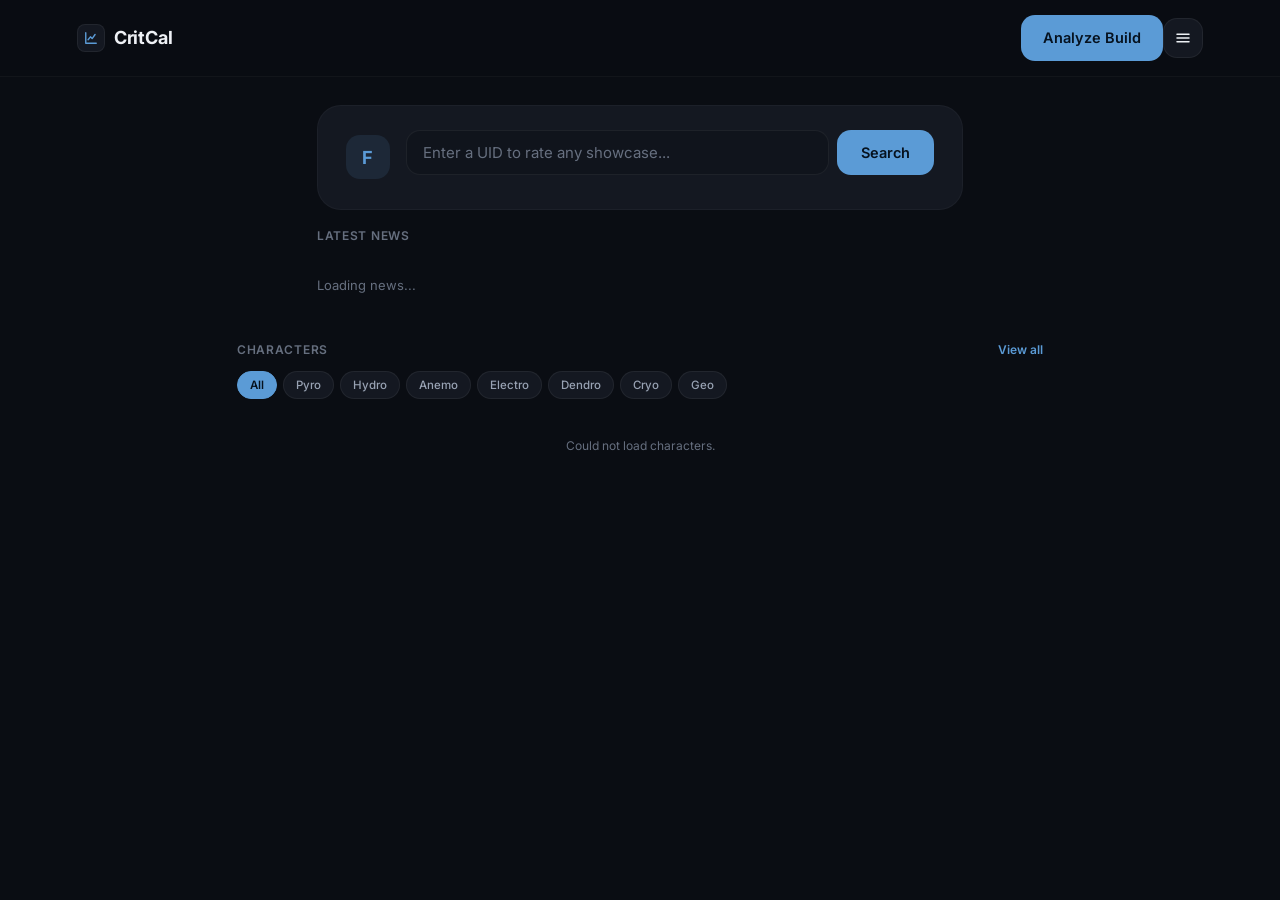
==== commit fbb1eaeb: "Replace showcase with UID profile bars + news section - Removed showcase character card (not a landi" ====
--- a/index.html
+++ b/index.html
@@ -88,25 +88,21 @@
     </section>
 
     <!-- ════════════════════════════════════════════ -->
-    <!-- RANDOM CHARACTER SHOWCASE                    -->
-    <!-- ════════════════════════════════════════════ -->
-
-    <section class="hp-showcase fade-up fade-up-1" id="hp-showcase">
-        <div class="hp-showcase-bg" id="hp-showcase-bg"></div>
-        <div class="hp-showcase-overlay"></div>
-        <div class="hp-showcase-content">
-            <div class="hp-showcase-info">
-                <span class="eyebrow hp-showcase-label">Try a character</span>
-                <h2 id="hp-char-name">Loading...</h2>
-                <p class="hp-char-desc" id="hp-char-desc"></p>
-                <a class="btn" id="hp-char-link" href="#">
-                    <span class="btn-char-icon" id="hp-char-btn-icon">
-                        <svg viewBox="0 0 24 24" fill="none" stroke="currentColor" stroke-width="2" stroke-linecap="round" stroke-linejoin="round" width="15" height="15"><path d="M3 3v18h18"/><path d="M7 15l4-5 3 3 5-7"/></svg>
-                    </span>
-                    Analyze
-                </a>
-            </div>
-            <div class="hp-showcase-portrait" id="hp-char-portrait"></div>
+    <!-- UID PROFILE BARS — recent lookups            -->
+    <!-- ════════════════════════════════════════════ -->
+
+    <div class="hp-bars fade-up fade-up-1" id="hp-uid-bars"></div>
+
+    <!-- ════════════════════════════════════════════ -->
+    <!-- NEWS — latest Genshin headlines              -->
+    <!-- ════════════════════════════════════════════ -->
+
+    <section class="hp-news fade-up fade-up-1" id="hp-news">
+        <div class="hp-news-header">
+            <span class="eyebrow">Latest News</span>
+        </div>
+        <div id="hp-news-list">
+            <div class="hp-news-loading">Loading news...</div>
         </div>
     </section>
 
@@ -182,15 +178,6 @@
         si.style.setProperty("--el-color", "#5B9BD6");
     })();
 
-    // Fallback character if API fetch fails
-    function showFallbackChar() {
-        document.getElementById("hp-char-name").textContent = "Furina";
-        document.getElementById("hp-char-desc").textContent = "Universal buffer, off-field Hydro DMG.";
-        document.getElementById("hp-char-link").href = "analyze.html?character=Furina";
-        // Simple initial-letter fallback (no image needed)
-        document.getElementById("hp-char-portrait").innerHTML = '<span style="display:flex;align-items:center;justify-content:center;width:100%;height:100%;font-size:28px;font-weight:700;color:#5B9BD6;background:var(--card);">F</span>';
-    }
-
     cachedFetch(API_BASE + "/characters", "characters").then(function (data) {
         if (!data || !data.characters) { showFallbackChar(); return; }
         var chars = data.characters;
@@ -206,59 +193,64 @@
             }
         })();
 
-        // ── Random Character Showcase ──
+        // ── UID Profile Bars ──
         (function () {
-            var picks = chars.filter(function (c) { return c.portrait && c.splash; });
-            if (picks.length === 0) { showFallbackChar(); return; }
-            var pick = picks[Math.floor(Math.random() * picks.length)];
-
-            document.getElementById("hp-char-name").textContent = pick.name;
-            // Use character theme color if available, fall back to element color
-            var ec = (pick.theme && pick.theme.primary) || (function(e) {
-                return { pyro:"#E0785C", hydro:"#5B9BD6", anemo:"#6BC7AE", electro:"#B18FE0", dendro:"#97BE58", cryo:"#83C6DE", geo:"#D6B96C" }[(pick.element||"").toLowerCase()] || "#5B9BD6";
-            })();
-
-            var descs = {
-                pyro: "Pyro DPS or support. Strong reaction-based damage dealer.",
-                hydro: "Hydro support or DPS. Enables reactions and heals.",
-                anemo: "Anemo crowd control. Swirls elements and buffs the team.",
-                electro: "Electro DPS or battery. Energy generation and reactions.",
-                dendro: "Dendro enabler. Bloom, Quicken, and reaction damage.",
-                cryo: "Cryo DPS or support. Freeze and melt enabler.",
-                geo: "Geo construct DPS. DEF-scaling shields and damage.",
-            };
-            document.getElementById("hp-char-desc").textContent = descs[elem] || "See their best builds and rate your own.";
-            var link = document.getElementById("hp-char-link");
-            link.href = "analyze.html?character=" + encodeURIComponent(pick.name);
-            // Element-colored button
-            link.style.background = ec;
-            link.style.color = "#06121F";
-            link.style.border = "none";
-            link.style.display = "inline-flex";
-            link.style.alignItems = "center";
-            link.style.gap = "8px";
-            // Keep the original analyze icon, no portrait overlay
-            var btnIcon = document.getElementById("hp-char-btn-icon");
-            if (btnIcon) {
-                btnIcon.style.display = "inline-flex";
-                btnIcon.style.alignItems = "center";
-                btnIcon.style.justifyContent = "center";
-                // Remove any child overlays
-                var children = btnIcon.children;
-                for (var ci = children.length - 1; ci >= 0; ci--) {
-                    if (children[ci].tagName !== "svg") btnIcon.removeChild(children[ci]);
+            var barContainer = document.getElementById("hp-uid-bars");
+            if (!barContainer) return;
+            try {
+                var uids = JSON.parse(localStorage.getItem("critcal_uid_history")) || [];
+                if (uids.length > 0) {
+                    bars = uids.slice(0, 3).map(function (uid) {
+                        return '<a class="hp-uid-bar" href="uid-search.html?uid=' + encodeURIComponent(uid) + '">' +
+                            '<span class="hp-uid-bar-icon">#</span>' +
+                            '<span class="hp-uid-bar-text">' + escapeHtml(uid) + '</span>' +
+                            '<span class="hp-uid-bar-arrow">→</span>' +
+                        '</a>';
+                    }).join("");
+                    barContainer.innerHTML = '<div class="hp-uid-bar-label">Recent UIDs</div>' + bars;
+                    barContainer.classList.add("is-visible");
                 }
-            }
-
-            var showcase = document.getElementById("hp-showcase");
-            showcase.style.setProperty("--el-color", ec);
-
-            var port = document.getElementById("hp-char-portrait");
-            // Direct image — no portraitInnerHtml wrapper
-            port.innerHTML = '<img src="' + (pick.portrait || '') + '" alt="' + escapeHtml(pick.name) + '" style="width:100%;height:100%;object-fit:cover;display:block;">';
-
-            var bg = document.getElementById("hp-showcase-bg");
-            bg.style.backgroundImage = "url(" + pick.splash + ")";
+            } catch (_) {}
+        })();
+
+        // ── News ──
+        (function () {
+            var newsEl = document.getElementById("hp-news-list");
+            if (!newsEl) return;
+
+            // Try fetching from API
+            var newsUrl = API_BASE + "/news";
+            fetch(newsUrl, { headers: { "Accept": "application/json" } })
+                .then(function (r) { return r.json(); })
+                .then(function (data) {
+                    var items = (data && data.news) || [];
+                    if (items.length === 0) {
+                        newsEl.innerHTML = '<div class="hp-news-empty">No news yet.</div>';
+                        return;
+                    }
+                    // Show top 1-2 items
+                    var html = '';
+                    for (var ni = 0; ni < Math.min(items.length, 2); ni++) {
+                        var n = items[ni];
+                        html += '<div class="hp-news-item">';
+                        if (n.image) {
+                            html += '<div class="hp-news-img-wrap"><img class="hp-news-img" src="' + escapeHtml(n.image) + '" alt="" loading="lazy"></div>';
+                        }
+                        html += '<div class="hp-news-body">';
+                        html += '<h3 class="hp-news-title">' + escapeHtml(n.title) + '</h3>';
+                        if (n.summary) {
+                            html += '<p class="hp-news-summary">' + escapeHtml(n.summary.substring(0, 120)) + '</p>';
+                        }
+                        if (n.url) {
+                            html += '<a class="hp-news-link" href="' + escapeHtml(n.url) + '" target="_blank" rel="noopener">Read more →</a>';
+                        }
+                        html += '</div></div>';
+                    }
+                    newsEl.innerHTML = html;
+                })
+                .catch(function () {
+                    newsEl.innerHTML = '<div class="hp-news-empty">News unavailable.</div>';
+                });
         })();
 
         // ── Quick Actions with randomized CritCal-styled portraits ──
--- a/style.css
+++ b/style.css
@@ -631,6 +631,166 @@
 }
 
 /* ========================================================== */
+/* UID PROFILE BARS                                           */
+/* ========================================================== */
+
+.hp-bars {
+    max-width: 800px;
+    margin: 0 auto;
+    padding: 12px 6% 0;
+    display: none;
+}
+
+.hp-bars.is-visible { display: block; }
+
+.hp-uid-bar-label {
+    font-size: 10px;
+    font-weight: 600;
+    text-transform: uppercase;
+    letter-spacing: .05em;
+    color: var(--text-faint);
+    margin-bottom: 6px;
+}
+
+.hp-uid-bar {
+    display: flex;
+    align-items: center;
+    gap: 10px;
+    padding: 10px 14px;
+    background: var(--surface);
+    border: 1px solid var(--border-soft);
+    border-radius: var(--r-md);
+    text-decoration: none;
+    color: var(--text);
+    margin-bottom: 5px;
+    transition: border-color var(--fast) var(--ease), background var(--fast) var(--ease);
+}
+
+.hp-uid-bar:hover {
+    border-color: var(--border-hover);
+    background: var(--surface-hover);
+}
+
+.hp-uid-bar:last-child { margin-bottom: 0; }
+
+.hp-uid-bar-icon {
+    width: 28px;
+    height: 28px;
+    border-radius: 8px;
+    background: var(--primary-dim);
+    color: var(--primary);
+    display: flex;
+    align-items: center;
+    justify-content: center;
+    font-size: 12px;
+    font-weight: 700;
+    flex-shrink: 0;
+}
+
+.hp-uid-bar-text {
+    flex: 1;
+    font-size: 13px;
+    font-weight: 500;
+    font-variant-numeric: tabular-nums;
+}
+
+.hp-uid-bar-arrow {
+    color: var(--text-faint);
+    font-size: 14px;
+}
+
+/* ========================================================== */
+/* NEWS SECTION                                               */
+/* ========================================================== */
+
+.hp-news {
+    max-width: 800px;
+    margin: 12px auto 0;
+    padding: 0 6%;
+}
+
+.hp-news-header {
+    margin-bottom: 10px;
+}
+
+.hp-news-loading,
+.hp-news-empty {
+    color: var(--text-faint);
+    font-size: 13px;
+    padding: 20px 0;
+}
+
+.hp-news-item {
+    display: flex;
+    gap: 14px;
+    padding: 14px;
+    background: var(--surface);
+    border: 1px solid var(--border-soft);
+    border-radius: var(--r-lg);
+    margin-bottom: 8px;
+}
+
+.hp-news-item:last-child { margin-bottom: 0; }
+
+.hp-news-img-wrap {
+    flex-shrink: 0;
+    width: 72px;
+    height: 72px;
+    border-radius: var(--r-sm);
+    overflow: hidden;
+    background: var(--card);
+}
+
+.hp-news-img {
+    width: 100%;
+    height: 100%;
+    object-fit: cover;
+}
+
+.hp-news-body {
+    flex: 1;
+    min-width: 0;
+}
+
+.hp-news-title {
+    font-size: 13.5px;
+    font-weight: 600;
+    margin-bottom: 4px;
+    line-height: 1.35;
+    display: -webkit-box;
+    -webkit-line-clamp: 2;
+    -webkit-box-orient: vertical;
+    overflow: hidden;
+}
+
+.hp-news-summary {
+    font-size: 12px;
+    color: var(--text-dim);
+    line-height: 1.5;
+    display: -webkit-box;
+    -webkit-line-clamp: 2;
+    -webkit-box-orient: vertical;
+    overflow: hidden;
+    margin-bottom: 6px;
+}
+
+.hp-news-link {
+    font-size: 11.5px;
+    font-weight: 600;
+    color: var(--primary);
+    text-decoration: none;
+}
+
+.hp-news-link:hover {
+    text-decoration: underline;
+}
+
+@media (max-width: 480px) {
+    .hp-news-item { flex-direction: column; gap: 10px; }
+    .hp-news-img-wrap { width: 100%; height: 140px; }
+}
+
+/* ========================================================== */
 /* HOMEPAGE — CHARACTER SHOWCASE                              */
 /* ========================================================== */
 
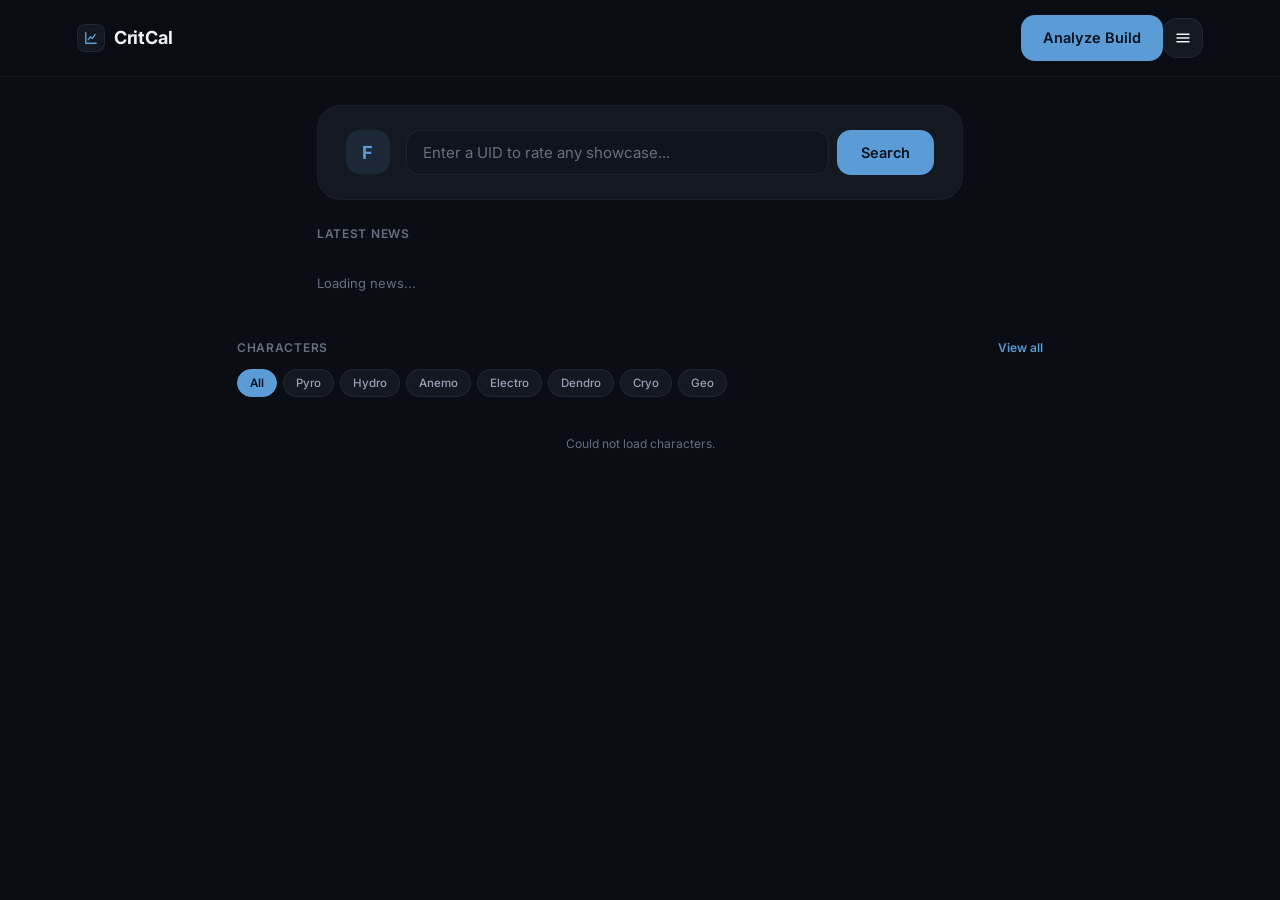
==== commit 36a5501b: "Redo UID profiles: pill-style at top left with profile icon - Recent UIDs shown as pill-shaped profi" ====
--- a/index.html
+++ b/index.html
@@ -69,29 +69,25 @@
 <main id="main-content">
 
     <!-- ════════════════════════════════════════════ -->
-    <!-- UID SEARCH                                    -->
+    <!-- UID SEARCH + RECENT PROFILES                 -->
     <!-- ════════════════════════════════════════════ -->
 
     <section class="hp-hero fade-up">
-        <div class="hp-hero-inner">
-            <div class="hp-search-icon" id="hp-search-icon">
-                <svg viewBox="0 0 24 24" fill="none" stroke="currentColor" stroke-width="2" stroke-linecap="round" stroke-linejoin="round" width="18" height="18"><circle cx="11" cy="11" r="8"/><path d="M21 21l-4.35-4.35"/></svg>
+        <div class="hp-hero-top">
+            <div class="hp-hero-inner">
+                <div class="hp-search-icon" id="hp-search-icon">
+                    <svg viewBox="0 0 24 24" fill="none" stroke="currentColor" stroke-width="2" stroke-linecap="round" stroke-linejoin="round" width="18" height="18"><circle cx="11" cy="11" r="8"/><path d="M21 21l-4.35-4.35"/></svg>
+                </div>
+                <div class="hp-search-main">
+                    <div class="hp-search-row">
+                        <input type="text" id="uid-input-home" placeholder="Enter a UID to rate any showcase..." inputmode="numeric" pattern="[0-9]*" autocomplete="off" aria-label="Player UID">
+                        <button class="btn btn-primary" id="uid-search-home-btn">Search</button>
+                    </div>
+                </div>
             </div>
-            <div class="hp-search-main">
-                <div class="hp-search-row">
-                    <input type="text" id="uid-input-home" placeholder="Enter a UID to rate any showcase..." inputmode="numeric" pattern="[0-9]*" autocomplete="off" aria-label="Player UID">
-                    <button class="btn btn-primary" id="uid-search-home-btn">Search</button>
-                </div>
-                <div id="uid-history-home" class="hp-history"></div>
-            </div>
+            <div class="hp-recent fade-up fade-up-1" id="hp-recent" aria-label="Recent profiles"></div>
         </div>
     </section>
-
-    <!-- ════════════════════════════════════════════ -->
-    <!-- UID PROFILE BARS — recent lookups            -->
-    <!-- ════════════════════════════════════════════ -->
-
-    <div class="hp-bars fade-up fade-up-1" id="hp-uid-bars"></div>
 
     <!-- ════════════════════════════════════════════ -->
     <!-- NEWS — latest Genshin headlines              -->
@@ -193,22 +189,21 @@
             }
         })();
 
-        // ── UID Profile Bars ──
+        // ── Recent UID Profiles ──
         (function () {
-            var barContainer = document.getElementById("hp-uid-bars");
-            if (!barContainer) return;
+            var container = document.getElementById("hp-recent");
+            if (!container) return;
             try {
                 var uids = JSON.parse(localStorage.getItem("critcal_uid_history")) || [];
-                if (uids.length > 0) {
-                    bars = uids.slice(0, 3).map(function (uid) {
-                        return '<a class="hp-uid-bar" href="uid-search.html?uid=' + encodeURIComponent(uid) + '">' +
-                            '<span class="hp-uid-bar-icon">#</span>' +
-                            '<span class="hp-uid-bar-text">' + escapeHtml(uid) + '</span>' +
-                            '<span class="hp-uid-bar-arrow">→</span>' +
+                var recent = uids.slice(0, 3);
+                if (recent.length > 0) {
+                    var bars = recent.map(function (uid) {
+                        return '<a class="hp-profile-bar" href="uid-search.html?uid=' + encodeURIComponent(uid) + '">' +
+                            '<span class="hp-profile-icon">' + uid.charAt(0) + '</span>' +
+                            '<span class="hp-profile-num">' + escapeHtml(uid) + '</span>' +
                         '</a>';
                     }).join("");
-                    barContainer.innerHTML = '<div class="hp-uid-bar-label">Recent UIDs</div>' + bars;
-                    barContainer.classList.add("is-visible");
+                    container.innerHTML = bars;
                 }
             } catch (_) {}
         })();
@@ -218,9 +213,7 @@
             var newsEl = document.getElementById("hp-news-list");
             if (!newsEl) return;
 
-            // Try fetching from API
-            var newsUrl = API_BASE + "/news";
-            fetch(newsUrl, { headers: { "Accept": "application/json" } })
+            fetch(API_BASE + "/news", { headers: { "Accept": "application/json" } })
                 .then(function (r) { return r.json(); })
                 .then(function (data) {
                     var items = (data && data.news) || [];
@@ -228,7 +221,6 @@
                         newsEl.innerHTML = '<div class="hp-news-empty">No news yet.</div>';
                         return;
                     }
-                    // Show top 1-2 items
                     var html = '';
                     for (var ni = 0; ni < Math.min(items.length, 2); ni++) {
                         var n = items[ni];
--- a/style.css
+++ b/style.css
@@ -631,72 +631,57 @@
 }
 
 /* ========================================================== */
-/* UID PROFILE BARS                                           */
-/* ========================================================== */
-
-.hp-bars {
-    max-width: 800px;
-    margin: 0 auto;
-    padding: 12px 6% 0;
-    display: none;
-}
-
-.hp-bars.is-visible { display: block; }
-
-.hp-uid-bar-label {
-    font-size: 10px;
-    font-weight: 600;
-    text-transform: uppercase;
-    letter-spacing: .05em;
-    color: var(--text-faint);
-    margin-bottom: 6px;
-}
-
-.hp-uid-bar {
-    display: flex;
-    align-items: center;
-    gap: 10px;
-    padding: 10px 14px;
+/* RECENT UID PROFILES                                        */
+/* ========================================================== */
+
+.hp-hero-top {
+    display: flex;
+    flex-direction: column;
+    gap: 8px;
+}
+
+.hp-recent {
+    display: flex;
+    flex-wrap: wrap;
+    gap: 6px;
+}
+
+.hp-profile-bar {
+    display: inline-flex;
+    align-items: center;
+    gap: 6px;
+    padding: 6px 12px 6px 6px;
     background: var(--surface);
     border: 1px solid var(--border-soft);
-    border-radius: var(--r-md);
+    border-radius: var(--r-full);
     text-decoration: none;
     color: var(--text);
-    margin-bottom: 5px;
     transition: border-color var(--fast) var(--ease), background var(--fast) var(--ease);
-}
-
-.hp-uid-bar:hover {
-    border-color: var(--border-hover);
-    background: var(--surface-hover);
-}
-
-.hp-uid-bar:last-child { margin-bottom: 0; }
-
-.hp-uid-bar-icon {
-    width: 28px;
-    height: 28px;
-    border-radius: 8px;
+    font-size: 12px;
+}
+
+.hp-profile-bar:hover {
+    border-color: var(--primary);
+    background: var(--primary-dim);
+}
+
+.hp-profile-icon {
+    width: 24px;
+    height: 24px;
+    border-radius: 50%;
     background: var(--primary-dim);
     color: var(--primary);
     display: flex;
     align-items: center;
     justify-content: center;
-    font-size: 12px;
+    font-size: 10px;
     font-weight: 700;
     flex-shrink: 0;
 }
 
-.hp-uid-bar-text {
-    flex: 1;
-    font-size: 13px;
-    font-weight: 500;
+.hp-profile-num {
+    font-weight: 600;
     font-variant-numeric: tabular-nums;
-}
-
-.hp-uid-bar-arrow {
-    color: var(--text-faint);
-    font-size: 14px;
 }
 
 /* ========================================================== */
@@ -975,6 +960,7 @@
 @media (max-width: 640px) {
     .hp-hero { padding-top: 16px; }
     .hp-hero-inner { flex-direction: column; gap: 12px; padding: 18px; }
+    .hp-recent { justify-content: center; }
     .hp-search-icon { width: 36px; height: 36px; }
     .hp-search-icon svg { width: 16px; height: 16px; }
     .hp-search-row { flex-direction: column; gap: 6px; }
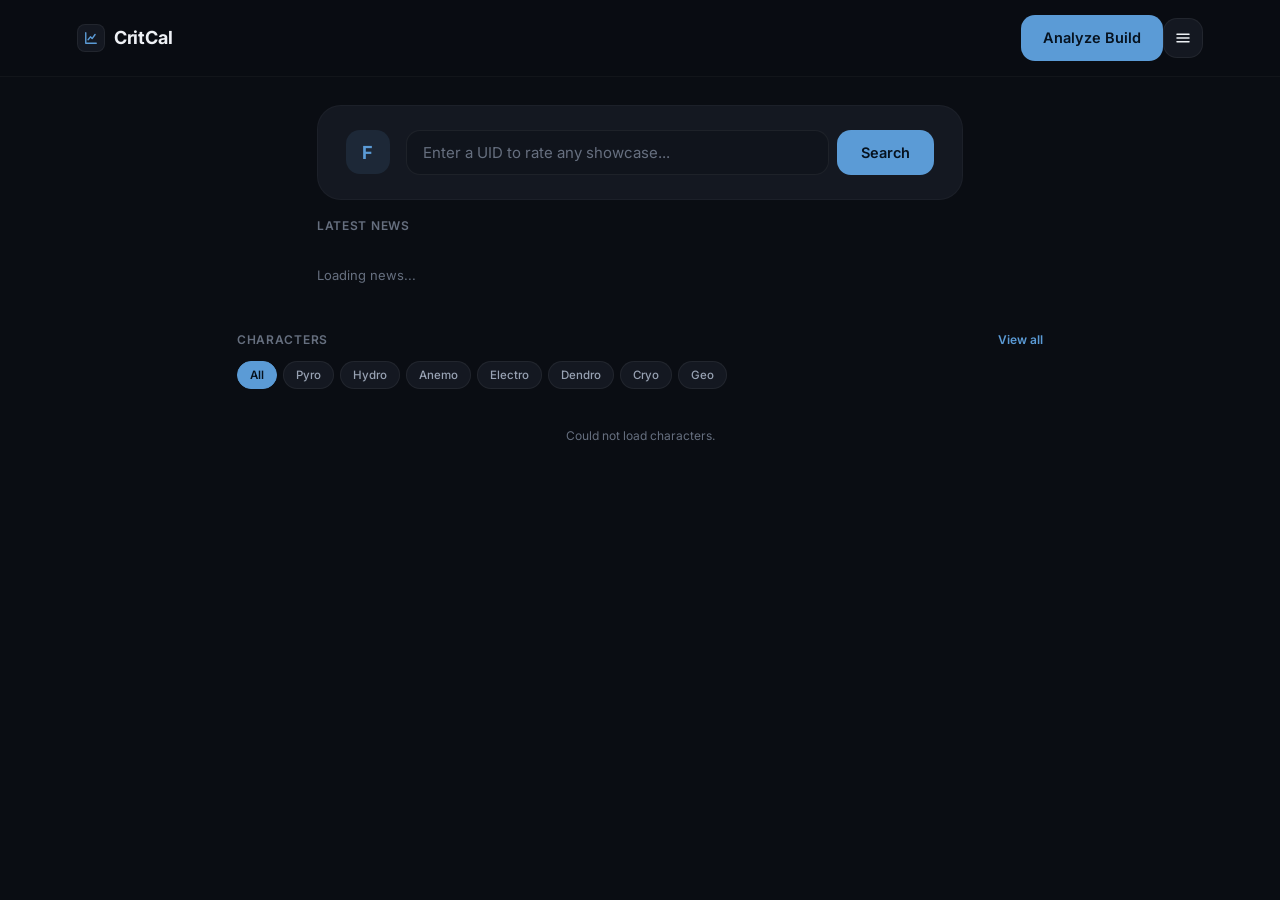
==== commit 0176bc11: "Move UID profiles to navbar (top-left), compact chip style - UID profiles moved into the navbar next" ====
--- a/index.html
+++ b/index.html
@@ -41,6 +41,7 @@
         </span>
         CritCal
     </a>
+    <div class="nav-profiles" id="nav-profiles"></div>
 
     <nav class="desktop-nav" aria-label="Primary">
         <a href="index.html" class="active" aria-current="page">Home</a>
@@ -69,26 +70,25 @@
 <main id="main-content">
 
     <!-- ════════════════════════════════════════════ -->
-    <!-- UID SEARCH + RECENT PROFILES                 -->
+    <!-- UID SEARCH                                     -->
     <!-- ════════════════════════════════════════════ -->
 
     <section class="hp-hero fade-up">
-        <div class="hp-hero-top">
-            <div class="hp-hero-inner">
-                <div class="hp-search-icon" id="hp-search-icon">
-                    <svg viewBox="0 0 24 24" fill="none" stroke="currentColor" stroke-width="2" stroke-linecap="round" stroke-linejoin="round" width="18" height="18"><circle cx="11" cy="11" r="8"/><path d="M21 21l-4.35-4.35"/></svg>
-                </div>
-                <div class="hp-search-main">
-                    <div class="hp-search-row">
-                        <input type="text" id="uid-input-home" placeholder="Enter a UID to rate any showcase..." inputmode="numeric" pattern="[0-9]*" autocomplete="off" aria-label="Player UID">
-                        <button class="btn btn-primary" id="uid-search-home-btn">Search</button>
-                    </div>
+        <div class="hp-hero-inner">
+            <div class="hp-search-icon" id="hp-search-icon">
+                <svg viewBox="0 0 24 24" fill="none" stroke="currentColor" stroke-width="2" stroke-linecap="round" stroke-linejoin="round" width="18" height="18"><circle cx="11" cy="11" r="8"/><path d="M21 21l-4.35-4.35"/></svg>
+            </div>
+            <div class="hp-search-main">
+                <div class="hp-search-row">
+                    <input type="text" id="uid-input-home" placeholder="Enter a UID to rate any showcase..." inputmode="numeric" pattern="[0-9]*" autocomplete="off" aria-label="Player UID">
+                    <button class="btn btn-primary" id="uid-search-home-btn">Search</button>
                 </div>
             </div>
-            <div class="hp-recent fade-up fade-up-1" id="hp-recent" aria-label="Recent profiles"></div>
         </div>
     </section>
 
+    <!-- ════════════════════════════════════════════ -->
+    <!-- RECENT PROFILES — account bars with portraits -->
     <!-- ════════════════════════════════════════════ -->
     <!-- NEWS — latest Genshin headlines              -->
     <!-- ════════════════════════════════════════════ -->
@@ -189,22 +189,49 @@
             }
         })();
 
-        // ── Recent UID Profiles ──
+        // ── Navbar UID Profiles (top-left) ──
         (function () {
-            var container = document.getElementById("hp-recent");
+            var container = document.getElementById("nav-profiles");
             if (!container) return;
             try {
                 var uids = JSON.parse(localStorage.getItem("critcal_uid_history")) || [];
                 var recent = uids.slice(0, 3);
-                if (recent.length > 0) {
-                    var bars = recent.map(function (uid) {
-                        return '<a class="hp-profile-bar" href="uid-search.html?uid=' + encodeURIComponent(uid) + '">' +
-                            '<span class="hp-profile-icon">' + uid.charAt(0) + '</span>' +
-                            '<span class="hp-profile-num">' + escapeHtml(uid) + '</span>' +
-                        '</a>';
-                    }).join("");
-                    container.innerHTML = bars;
-                }
+                if (recent.length === 0) return;
+
+                // Try to load cached portraits
+                var cached;
+                try { cached = JSON.parse(localStorage.getItem("critcal_uid_portraits") || "{}"); } catch(e) { cached = {}; }
+
+                var bars = recent.map(function (uid) {
+                    var img = cached[uid] || "";
+                    var avatar = img ? '<img src="' + img + '" alt="">' : '<span class="nav-prof-av-letter">' + uid.charAt(0) + '</span>';
+                    return '<a class="nav-prof-chip" href="uid-search.html?uid=' + encodeURIComponent(uid) + '">' +
+                        '<span class="nav-prof-av">' + avatar + '</span>' +
+                        '<span class="nav-prof-num">' + escapeHtml(uid) + '</span>' +
+                    '</a>';
+                }).join("");
+                container.innerHTML = bars;
+
+                // Fetch portraits in background for uncached UIDs
+                recent.forEach(function (uid) {
+                    if (cached[uid]) return;
+                    fetch(API_BASE + "/uid/" + encodeURIComponent(uid) + "/showcase")
+                        .then(function (r) { return r.json(); })
+                        .then(function (d) {
+                            if (!d || !d.characters || d.characters.length === 0) return;
+                            var first = d.characters[0];
+                            if (!first || !first.portrait) return;
+                            cached[uid] = first.portrait;
+                            try { localStorage.setItem("critcal_uid_portraits", JSON.stringify(cached)); } catch(e) {}
+                            // Update the chip with the loaded portrait
+                            var chip = container.querySelector('[href*="' + uid + '"]');
+                            if (chip) {
+                                var av = chip.querySelector(".nav-prof-av");
+                                if (av) av.innerHTML = '<img src="' + first.portrait + '" alt="">';
+                            }
+                        })
+                        .catch(function () {});
+                });
             } catch (_) {}
         })();
 
--- a/style.css
+++ b/style.css
@@ -631,57 +631,65 @@
 }
 
 /* ========================================================== */
-/* RECENT UID PROFILES                                        */
-/* ========================================================== */
-
-.hp-hero-top {
-    display: flex;
-    flex-direction: column;
-    gap: 8px;
-}
-
-.hp-recent {
-    display: flex;
-    flex-wrap: wrap;
-    gap: 6px;
-}
-
-.hp-profile-bar {
+/* NAVBAR UID PROFILES — top-left chips                        */
+/* ========================================================== */
+
+.nav-profiles {
+    display: none;
+    align-items: center;
+    gap: 4px;
+    margin-left: 8px;
+    flex: 1;
+    min-width: 0;
+    overflow: hidden;
+}
+
+.nav-prof-chip {
     display: inline-flex;
     align-items: center;
-    gap: 6px;
-    padding: 6px 12px 6px 6px;
+    gap: 5px;
+    padding: 3px 10px 3px 3px;
+    border-radius: var(--r-full);
     background: var(--surface);
     border: 1px solid var(--border-soft);
-    border-radius: var(--r-full);
     text-decoration: none;
-    color: var(--text);
-    transition: border-color var(--fast) var(--ease), background var(--fast) var(--ease);
-    font-size: 12px;
-}
-
-.hp-profile-bar:hover {
+    transition: border-color var(--fast) var(--ease);
+    flex-shrink: 0;
+}
+
+.nav-prof-chip:hover {
     border-color: var(--primary);
-    background: var(--primary-dim);
-}
-
-.hp-profile-icon {
-    width: 24px;
-    height: 24px;
+}
+
+.nav-prof-av {
+    width: 22px;
+    height: 22px;
     border-radius: 50%;
-    background: var(--primary-dim);
+    overflow: hidden;
+    flex-shrink: 0;
+    background: var(--card);
+    display: flex;
+    align-items: center;
+    justify-content: center;
+}
+
+.nav-prof-av img { width: 100%; height: 100%; object-fit: cover; }
+
+.nav-prof-av-letter {
+    font-size: 9px;
+    font-weight: 700;
     color: var(--primary);
-    display: flex;
-    align-items: center;
-    justify-content: center;
-    font-size: 10px;
-    font-weight: 700;
-    flex-shrink: 0;
-}
-
-.hp-profile-num {
+}
+
+.nav-prof-num {
+    font-size: 11px;
     font-weight: 600;
+    color: var(--text-dim);
     font-variant-numeric: tabular-nums;
+}
+
+@media (min-width: 640px) {
+    .nav-profiles { display: flex; }
 }
 
 /* ========================================================== */
@@ -960,7 +968,6 @@
 @media (max-width: 640px) {
     .hp-hero { padding-top: 16px; }
     .hp-hero-inner { flex-direction: column; gap: 12px; padding: 18px; }
-    .hp-recent { justify-content: center; }
     .hp-search-icon { width: 36px; height: 36px; }
     .hp-search-icon svg { width: 16px; height: 16px; }
     .hp-search-row { flex-direction: column; gap: 6px; }
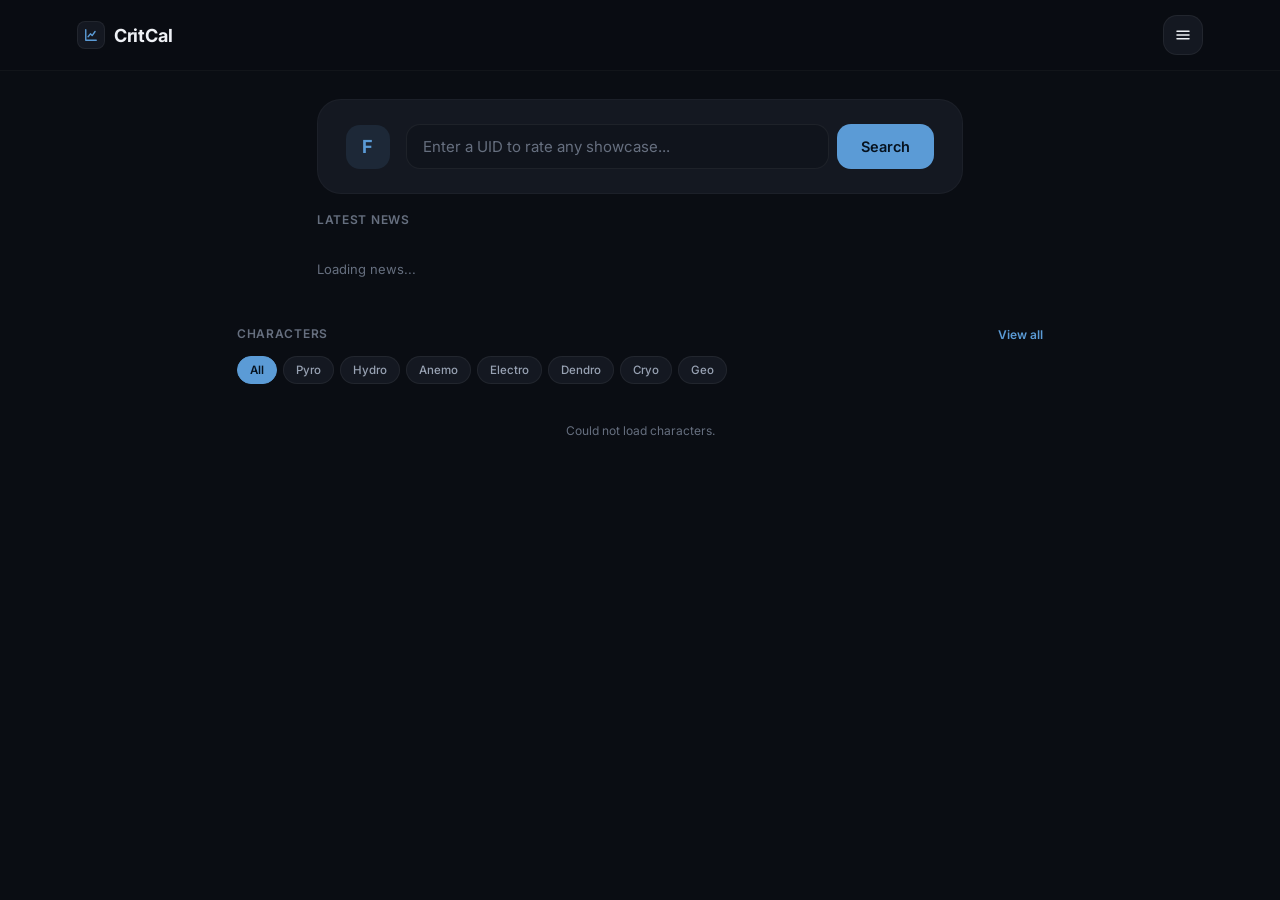
==== commit 7c5a2191: "Clean navbar: remove CTA button, profiles on right side" ====
--- a/index.html
+++ b/index.html
@@ -41,17 +41,17 @@
         </span>
         CritCal
     </a>
-    <div class="nav-profiles" id="nav-profiles"></div>
 
     <nav class="desktop-nav" aria-label="Primary">
         <a href="index.html" class="active" aria-current="page">Home</a>
         <a href="characters.html">Characters</a>
         <a href="uid-search.html">UID Search</a>
         <a href="analyze.html">Analyze</a>
+        <a href="news.html">News</a>
         <a href="about.html">About</a>
     </nav>
 
-    <a class="btn btn-primary nav-cta" href="analyze.html">Analyze Build</a>
+    <div class="nav-profiles" id="nav-profiles"></div>
 
     <button class="menu-button" aria-label="Open menu" aria-expanded="false" aria-controls="mobile-nav">
         <svg class="menu-icon-open" viewBox="0 0 24 24" fill="none" stroke="currentColor" stroke-width="2" stroke-linecap="round"><path d="M4 7h16M4 12h16M4 17h16"/></svg>
@@ -64,7 +64,8 @@
     <a href="characters.html">Characters</a>
     <a href="uid-search.html">UID Search</a>
     <a href="analyze.html">Analyze</a>
-    <a href="about.html">About</a>
+    <a href="news.html">News</a>
+        <a href="about.html">About</a>
 </nav>
 
 <main id="main-content">
--- a/style.css
+++ b/style.css
@@ -635,13 +635,15 @@
 /* ========================================================== */
 
 .nav-profiles {
-    display: none;
+    display: flex;
     align-items: center;
     gap: 4px;
-    margin-left: 8px;
-    flex: 1;
-    min-width: 0;
-    overflow: hidden;
+    margin-left: auto;
+    flex-shrink: 0;
+}
+
+@media (max-width: 640px) {
+    .nav-profiles { display: none; }
 }
 
 .nav-prof-chip {
@@ -688,8 +690,8 @@
     font-variant-numeric: tabular-nums;
 }
 
-@media (min-width: 640px) {
-    .nav-profiles { display: flex; }
+@media (max-width: 480px) {
+    .nav-profiles { display: none; }
 }
 
 /* ========================================================== */
@@ -781,6 +783,98 @@
 @media (max-width: 480px) {
     .hp-news-item { flex-direction: column; gap: 10px; }
     .hp-news-img-wrap { width: 100%; height: 140px; }
+}
+
+/* ========================================================== */
+/* DEDICATED NEWS PAGE                                        */
+/* ========================================================== */
+
+.news-page {
+    max-width: 720px;
+    margin: 0 auto;
+    padding: 0 6% 80px;
+}
+
+.news-list {
+    margin-top: 24px;
+}
+
+.news-loading,
+.news-empty {
+    color: var(--text-faint);
+    font-size: 14px;
+    padding: 40px 0;
+    text-align: center;
+}
+
+.news-card {
+    background: var(--surface);
+    border: 1px solid var(--border-soft);
+    border-radius: var(--r-xl);
+    overflow: hidden;
+    margin-bottom: 14px;
+    transition: border-color var(--med) var(--ease), box-shadow var(--med) var(--ease);
+}
+
+.news-card:hover {
+    border-color: var(--border-hover);
+    box-shadow: var(--shadow-md);
+}
+
+.news-card-img {
+    width: 100%;
+    height: 200px;
+    overflow: hidden;
+    background: var(--card);
+}
+
+.news-card-img img {
+    width: 100%;
+    height: 100%;
+    object-fit: cover;
+}
+
+.news-card-body {
+    padding: 22px;
+}
+
+.news-card-source {
+    display: inline-block;
+    font-size: 10px;
+    font-weight: 600;
+    text-transform: uppercase;
+    letter-spacing: .05em;
+    color: var(--text-faint);
+    margin-bottom: 6px;
+}
+
+.news-card-title {
+    font-size: 18px;
+    font-weight: 700;
+    margin-bottom: 8px;
+    line-height: 1.3;
+}
+
+.news-card-summary {
+    font-size: 13.5px;
+    color: var(--text-dim);
+    line-height: 1.7;
+    margin-bottom: 12px;
+}
+
+.news-card-link {
+    font-size: 13px;
+    font-weight: 600;
+    color: var(--primary);
+    text-decoration: none;
+}
+
+.news-card-link:hover { text-decoration: underline; }
+
+@media (max-width: 480px) {
+    .news-card-img { height: 140px; }
+    .news-card-body { padding: 16px; }
+    .news-card-title { font-size: 16px; }
 }
 
 /* ========================================================== */
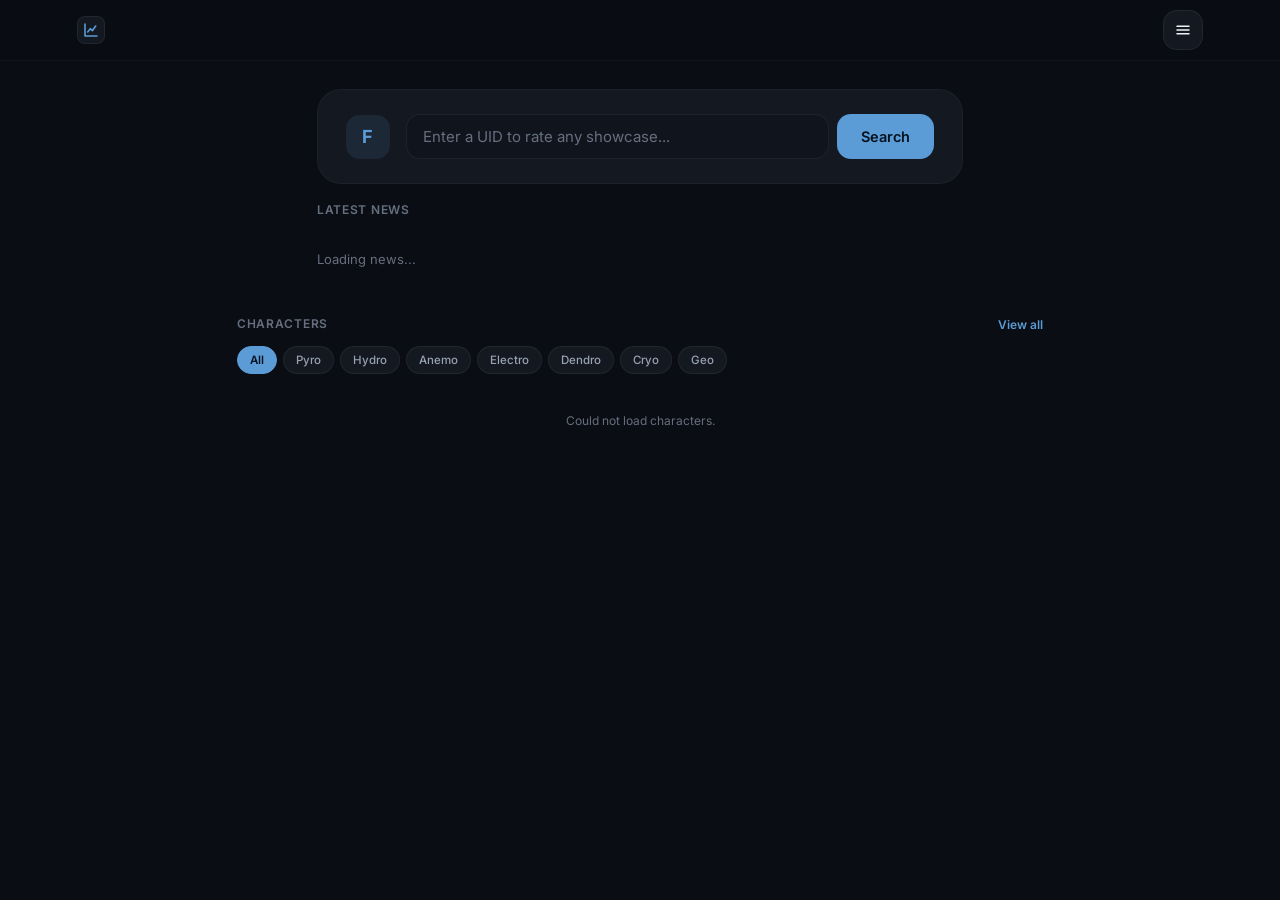
==== commit d2d298ae: "Compact navbar: smaller logo (icon only), tighter padding" ====
--- a/index.html
+++ b/index.html
@@ -35,11 +35,10 @@
 <a class="skip-link" href="#main-content">Skip to content</a>
 
 <header class="navbar">
-    <a class="logo" href="index.html">
+    <a class="logo compact-logo" href="index.html">
         <span class="logo-mark">
-            <svg width="14" height="14" viewBox="0 0 24 24" fill="none" stroke="currentColor" stroke-width="2.4" stroke-linecap="round" stroke-linejoin="round"><path d="M3 3v18h18"/><path d="M7 15l4-5 3 3 5-7"/></svg>
+            <svg width="16" height="16" viewBox="0 0 24 24" fill="none" stroke="currentColor" stroke-width="2.4" stroke-linecap="round" stroke-linejoin="round"><path d="M3 3v18h18"/><path d="M7 15l4-5 3 3 5-7"/></svg>
         </span>
-        CritCal
     </a>
 
     <nav class="desktop-nav" aria-label="Primary">
--- a/style.css
+++ b/style.css
@@ -183,7 +183,7 @@
     display: flex;
     justify-content: space-between;
     align-items: center;
-    padding: 15px 6%;
+    padding: 10px 6%;
     background: rgba(10, 13, 19, 0.82);
     backdrop-filter: blur(10px);
     -webkit-backdrop-filter: blur(10px);
@@ -199,6 +199,11 @@
     letter-spacing: -0.01em;
     color: var(--text);
     text-decoration: none;
+}
+
+.compact-logo {
+    font-size: 0;
+    gap: 0;
 }
 
 .logo-mark {
